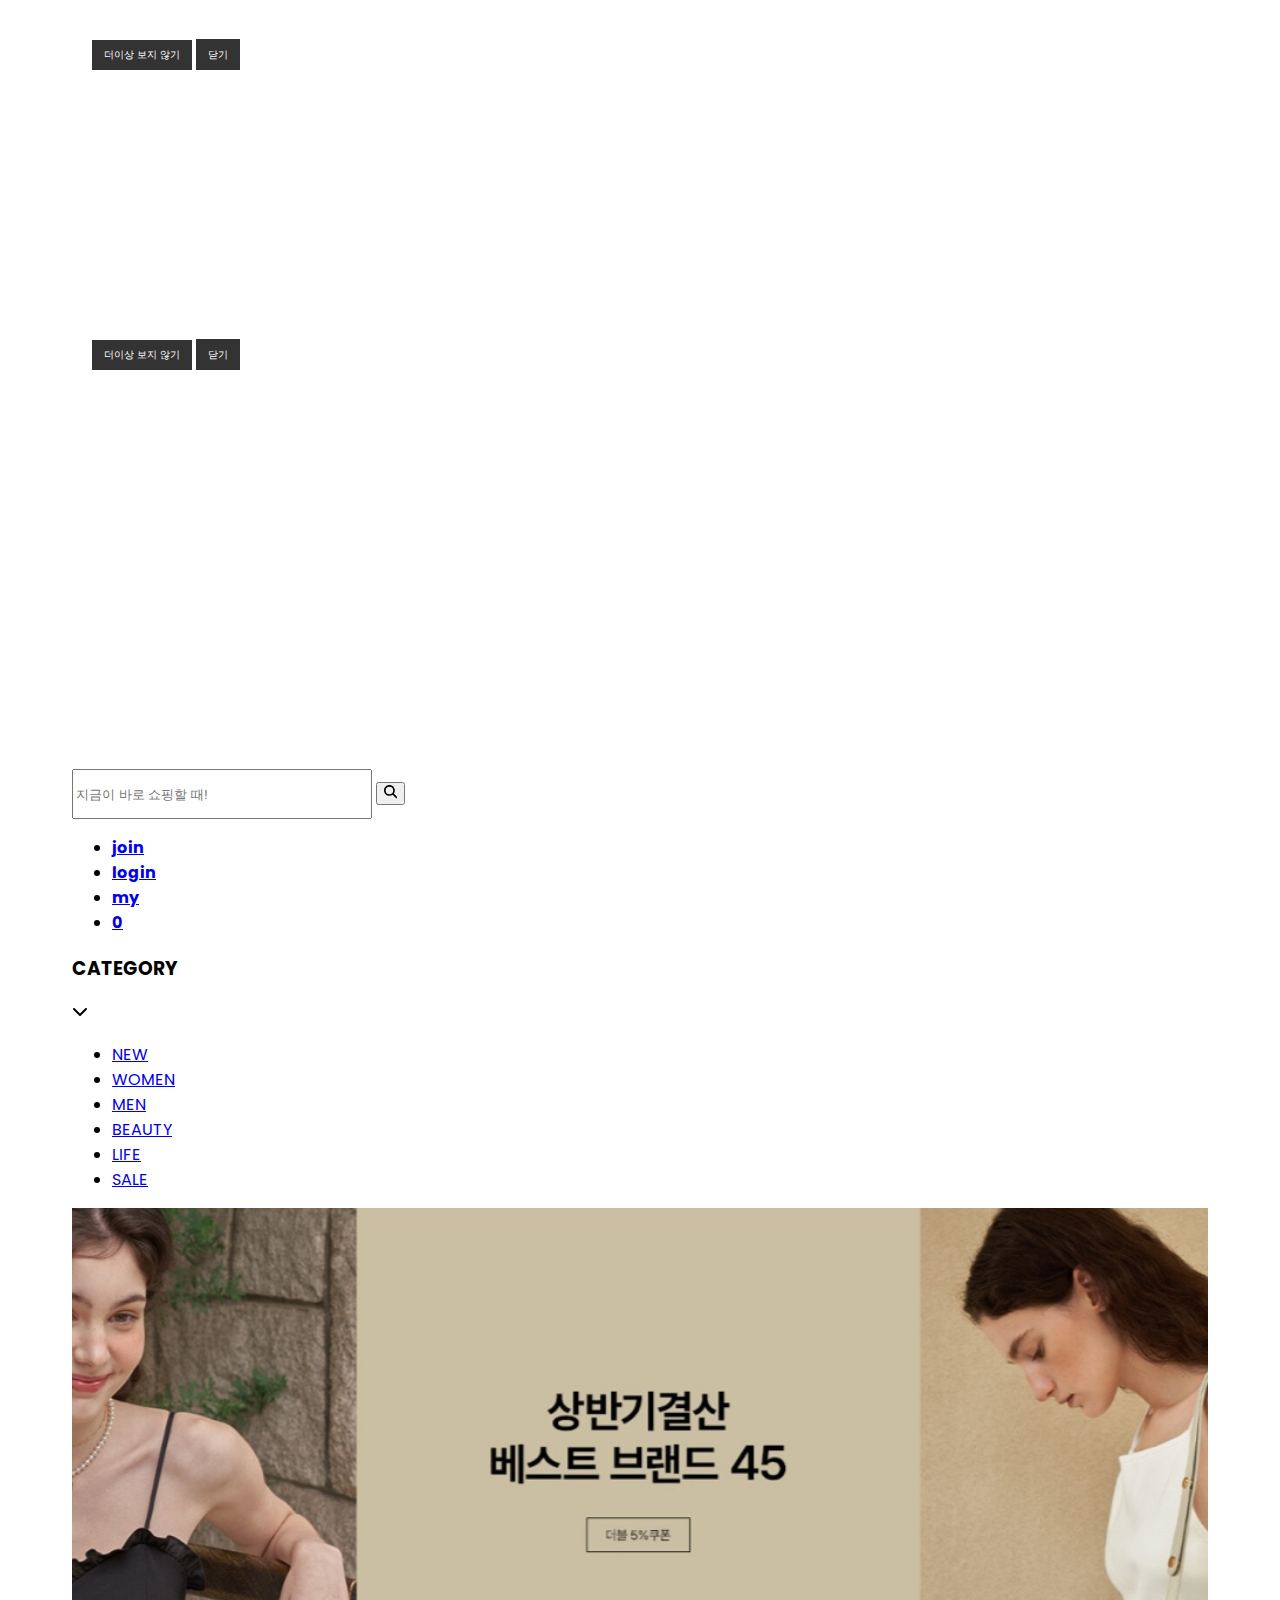
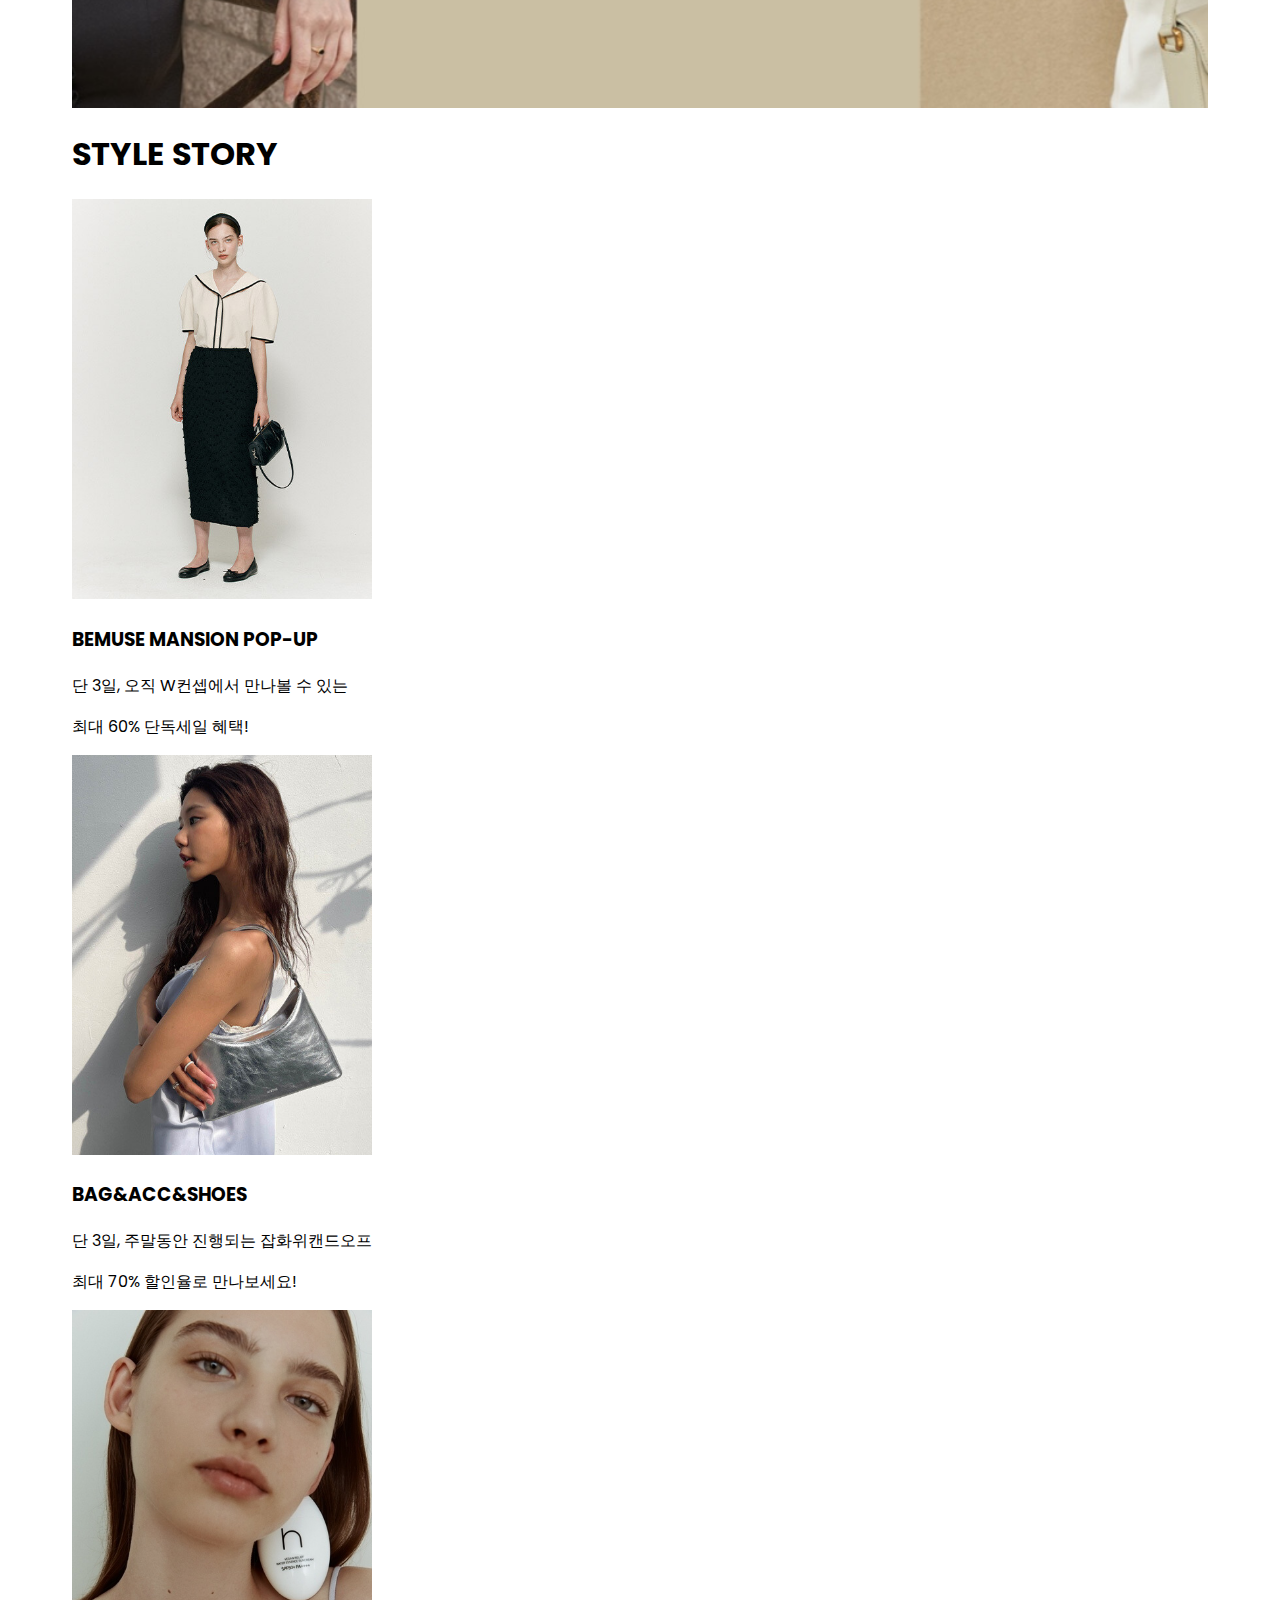
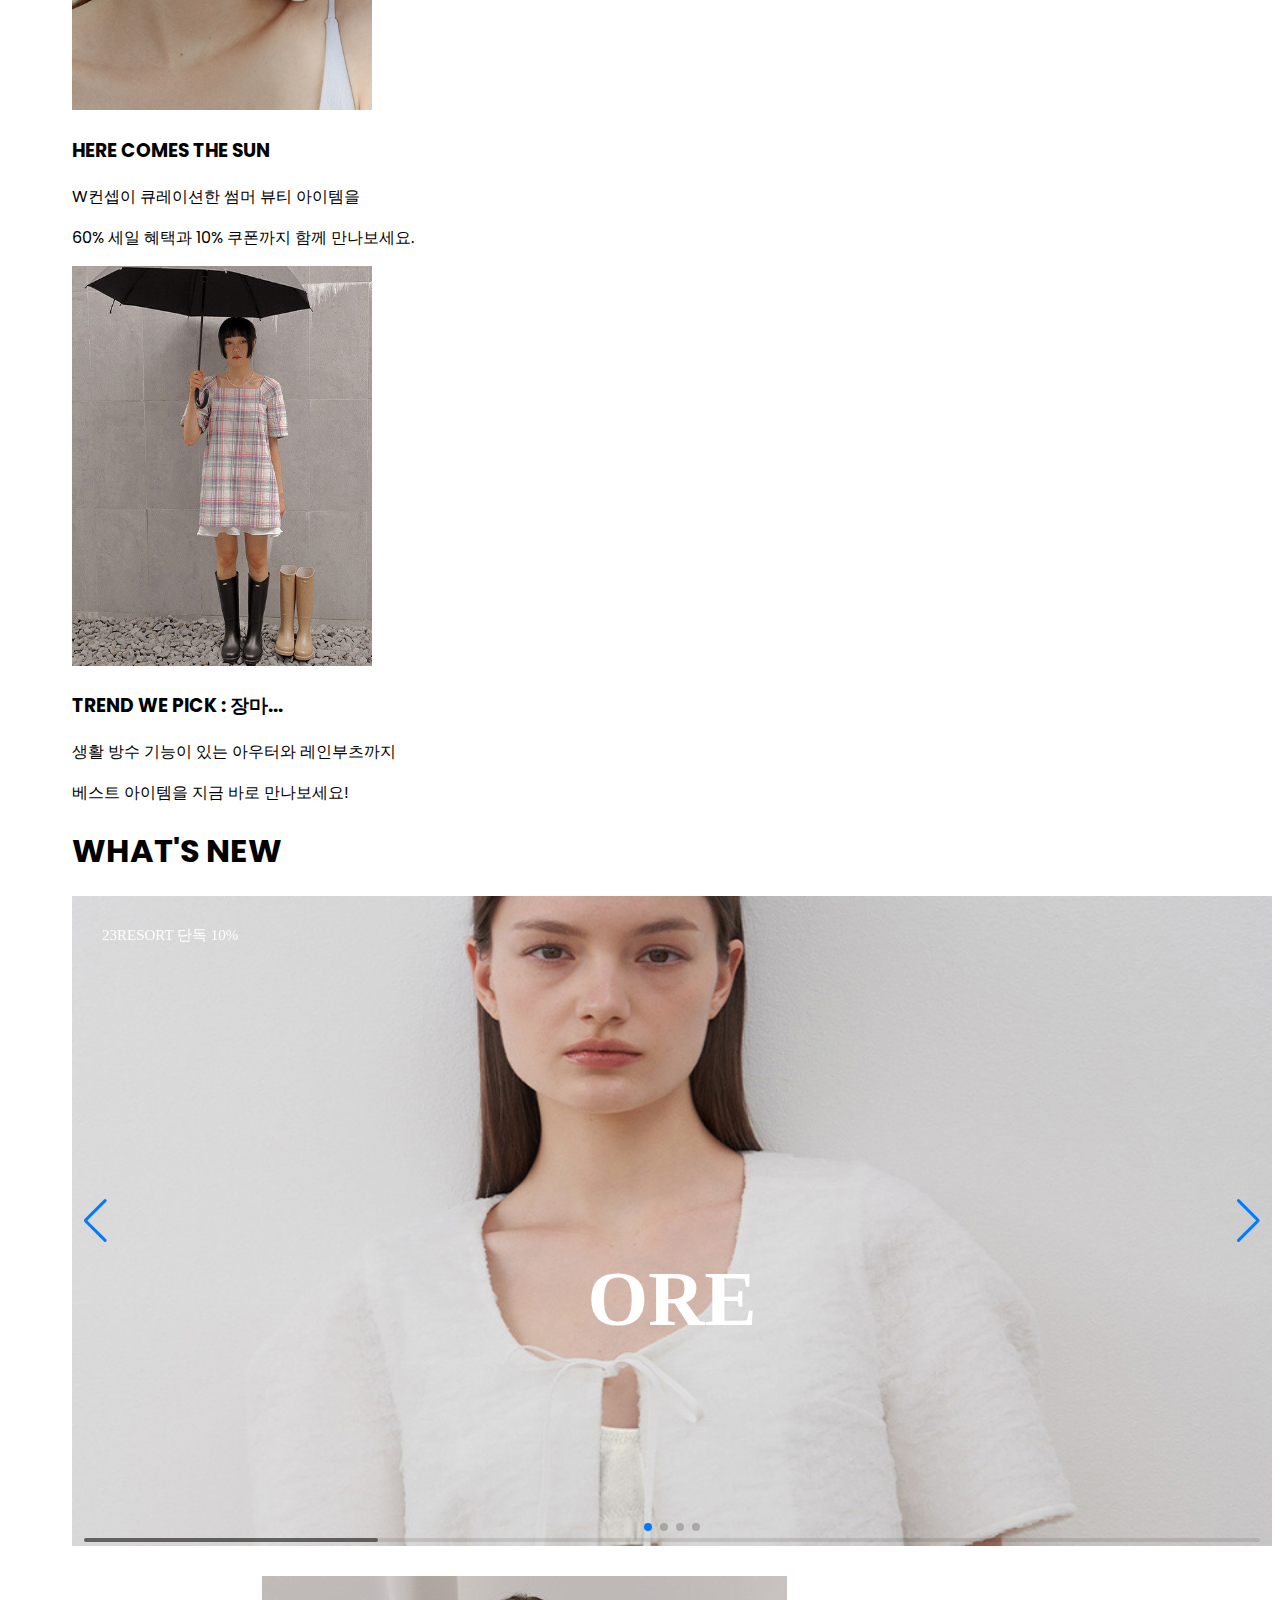
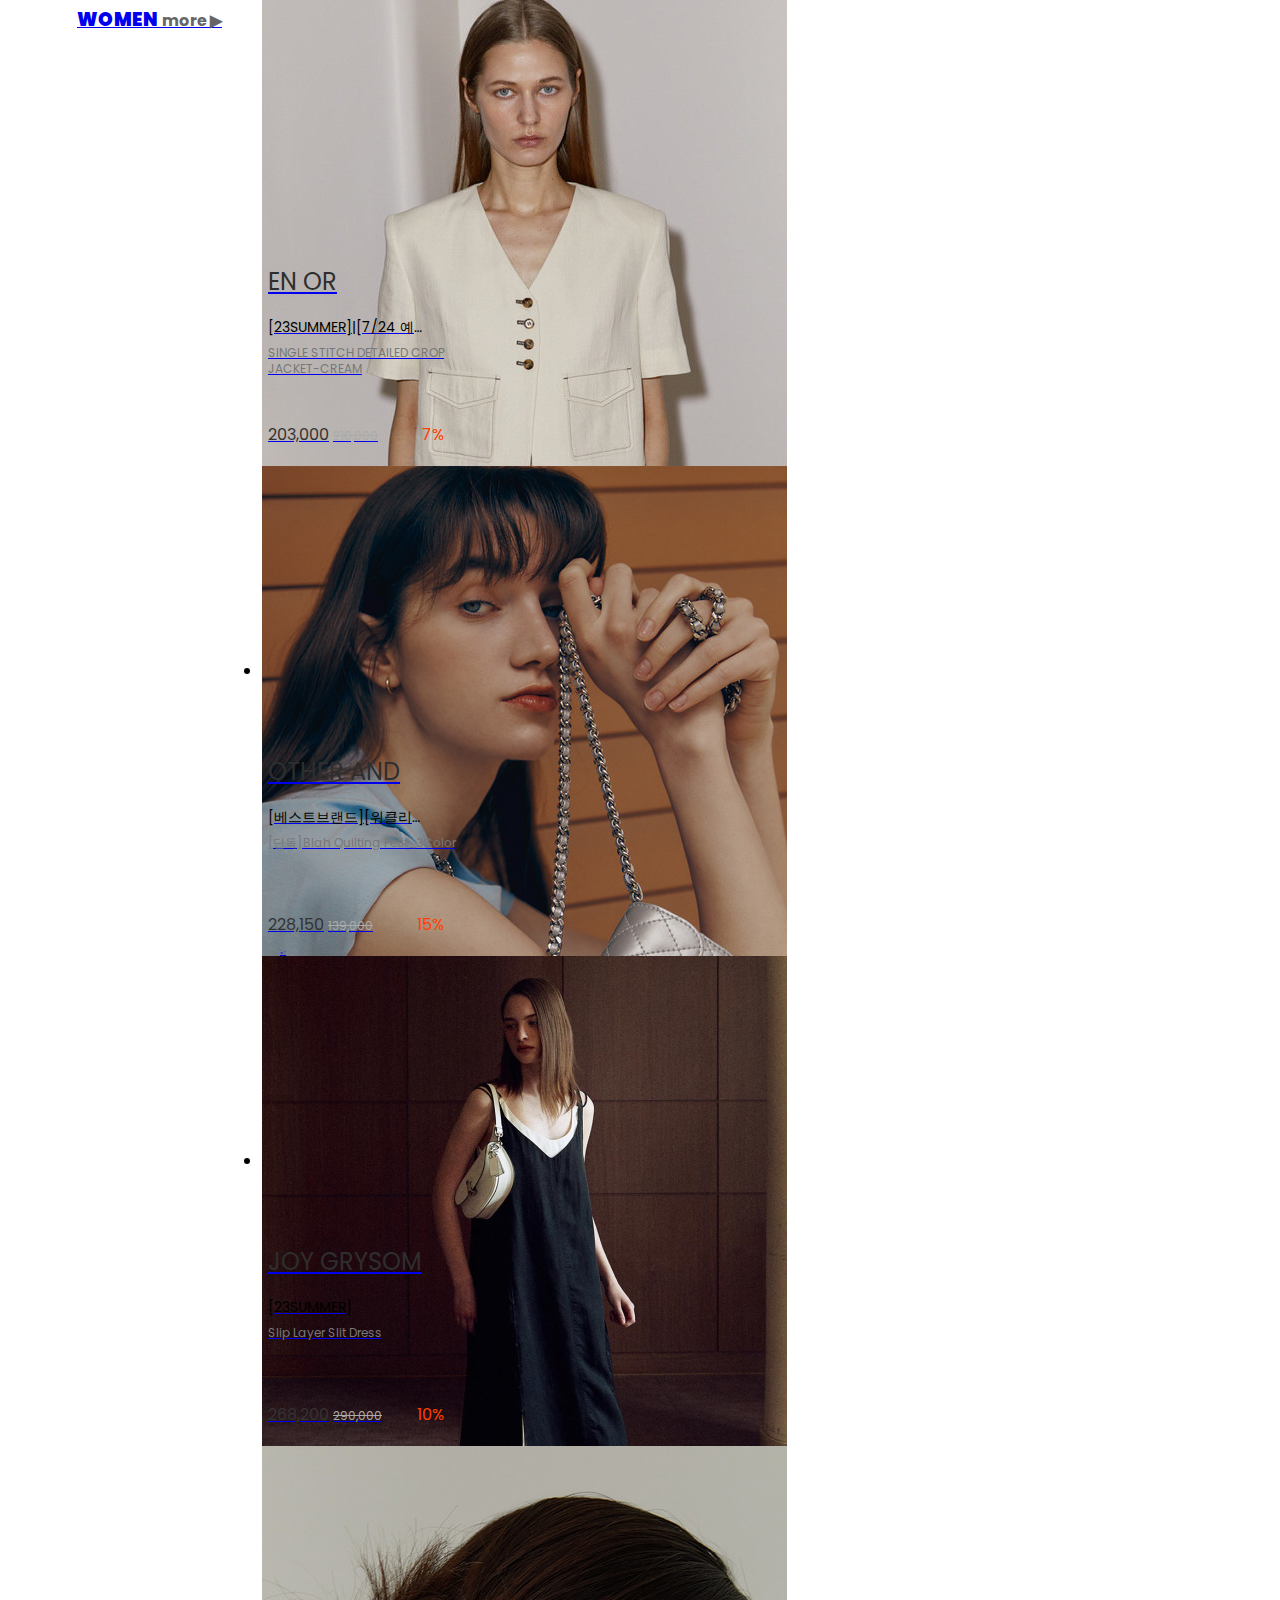
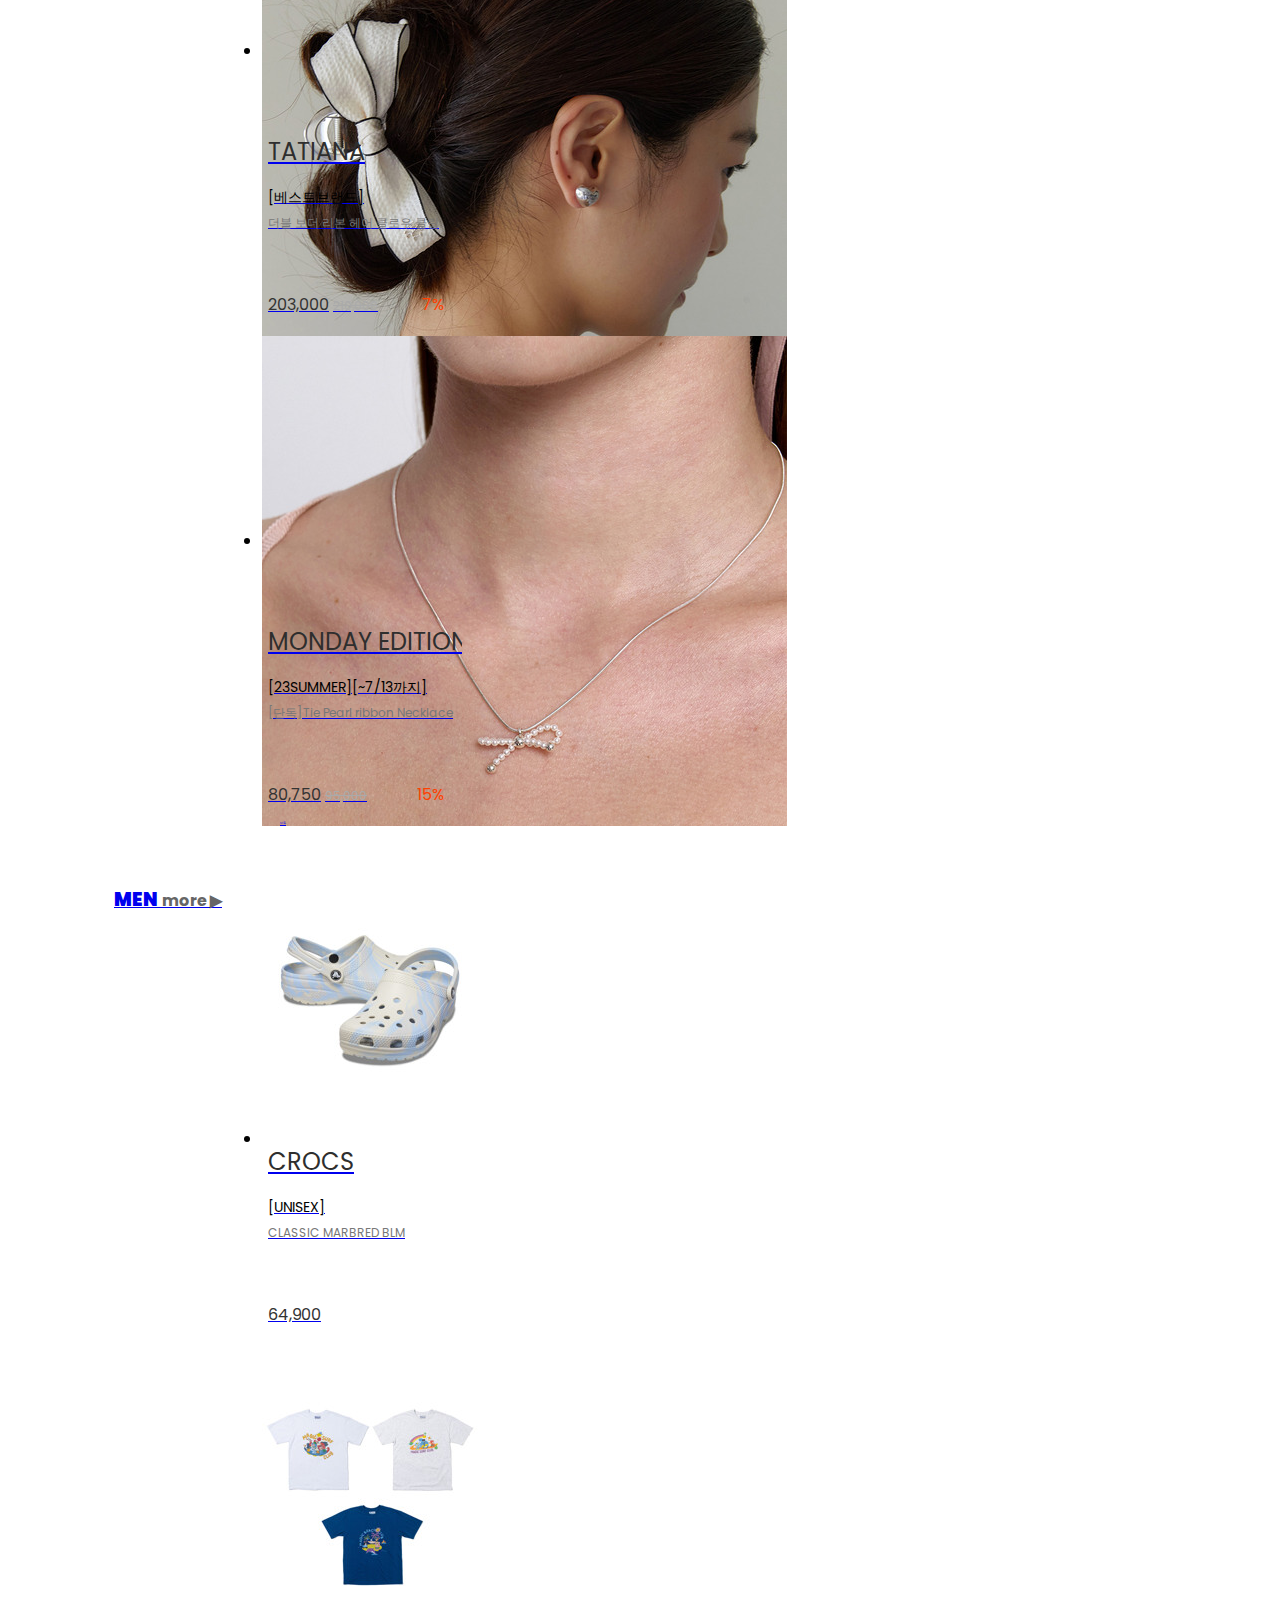
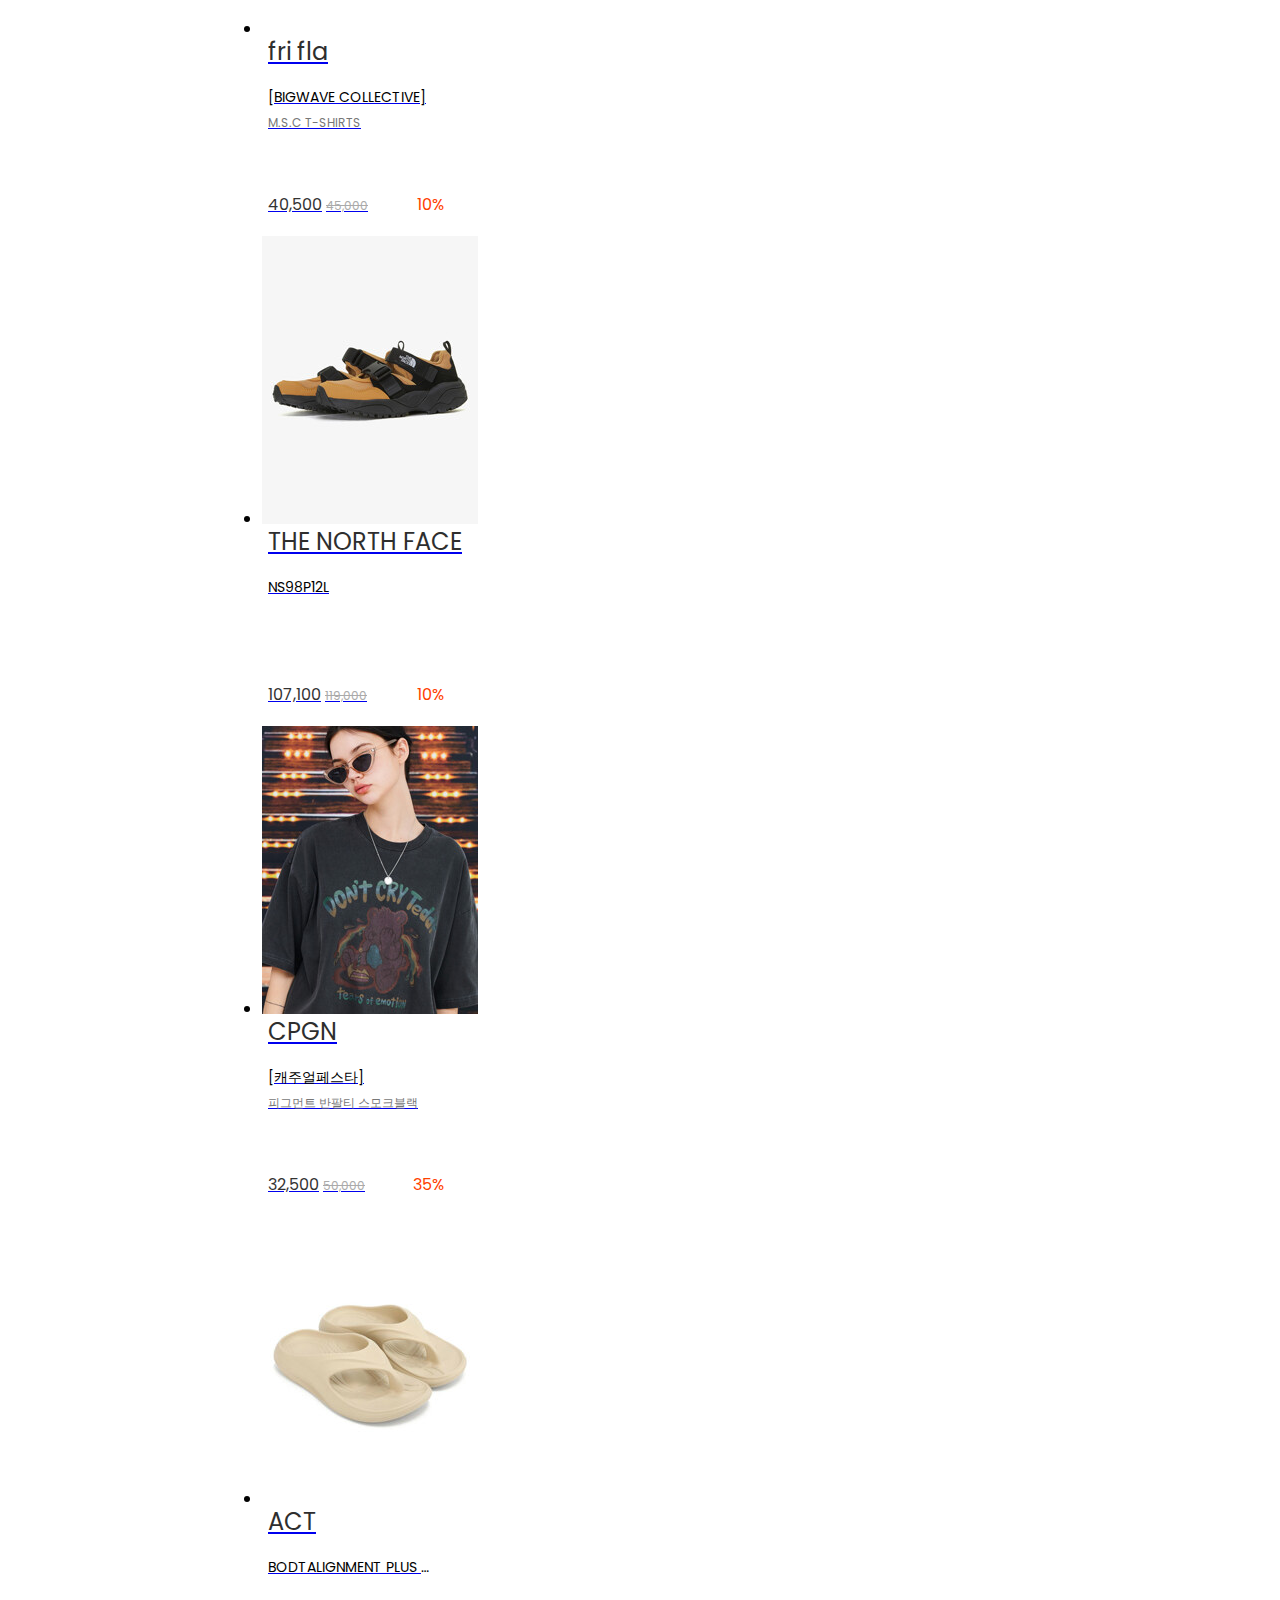
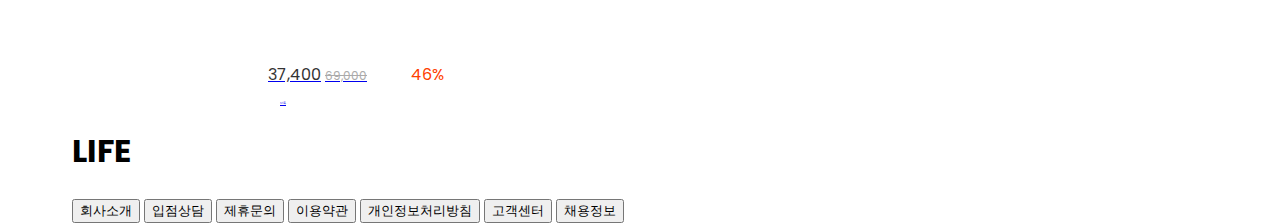
==== index.html @ d1e65fc3 "7/13" ====
<!DOCTYPE html>
<html lang="en">
<head>
    <meta charset="UTF-8">
    <meta name="viewport" content="width=device-width, initial-scale=1.0">
    <title>first Project</title>
    <!-- tailwindcss CDN -->
     <script src="https://cdn.tailwindcss.com"></script>
     <!-- Custom CSS -->
     <link rel="stylesheet" href="./style.css">
     <link rel="stylesheet" href="https://fonts.googleapis.com/css?family=Poppins">
    
     <link rel="stylesheet" href="https://cdn.jsdelivr.net/npm/swiper@9/swiper-bundle.min.css"/>
     <script src="https://cdn.jsdelivr.net/npm/swiper@9/swiper-bundle.min.js"></script>
    
    <style>
        
            body{
        height: 3600px;
        font-family: "Poppins", sans-serif;
        padding: 0 4rem 0 4rem;
        min-width: 1240px;
    }

    </style>
</head>
<body>
    <div id="promotion" class="absolute pst">
        <p>
            <img src="	https://image.wconcept.co.kr/images/builder/0/3/11/21/pc02_popup_20230711120234.png" alt="">
            <button id="block-btn"> 더이상 보지 않기</button>
            <span id="close-btn2">닫기</span>

        </p>
    </div>
    <div id="promotion2" class="absolute pst2">
        <p>
            <img src="https://image.wconcept.co.kr/images/builder/0/3/11/21/pc02_popup_20230712172001.png" alt="">
            <button id="block-btn2"> 더이상 보지 않기</button>
            <span id="close-btn3">닫기</span>

        </p>
    </div>

    



    <nav id="navi" class="na">
        <ul class="flex">
          <li class="w-1/4">
                <a href="#NEW" class="block p-2 text-center text-white hover:bg-white hover:text-black">NEW</a>
          </li>
          <li class="w-1/4">
                <a href="#WOMEN" class="block p-2 text-center text-white hover:bg-white hover:text-black">WOMEN</a>
          </li>
          <li class="w-1/4">
             <a href="#MEN" class="block p-2 text-center text-white hover:bg-white hover:text-black">MEN</a>
          </li>
          <li class="w-1/4">
                <a href="#LIFE" class="block p-2 text-center text-white hover:bg-white hover:text-black">LIFE</a>
          </li>
        </ul>
      </nav>
<header>
    <div class="flex">
        <img class="w-48 h-24" src="https://static.wconcept.co.kr/web/images/common/svg/ico_gnb_logo_176.svg"
            alt="">
        <form class=" border-none block m-auto rounded-lg relative text-base leading-8 flex">
            <input class="formsize border-b-2 text-base" type="search" name="q" id="" placeholder="지금이 바로 쇼핑할 때!"
                autocomplete="off">
            <button class="absolute h-full px-0 py-4 bg-transparent border-0 cursor-pointer top-0 right-0">
                <svg xmlns="http://www.w3.org/2000/svg" height="1em" viewBox="0 0 512 512">
                    <path
                        d="M416 208c0 45.9-14.9 88.3-40 122.7L502.6 457.4c12.5 12.5 12.5 32.8 0 45.3s-32.8 12.5-45.3 0L330.7 376c-34.4 25.2-76.8 40-122.7 40C93.1 416 0 322.9 0 208S93.1 0 208 0S416 93.1 416 208zM208 352a144 144 0 1 0 0-288 144 144 0 1 0 0 288z" />
                </svg>
            </button>
        </form>
        <ul class="flex float-right my-17px ">
            <li class=" float-left text-center block p-4 mt-4">
                <a href="#">
                    <strong>join</strong>
                </a>

            </li>
            <li class=" float-left text-center block p-4 mt-4 ">
                <a href="#">
                    <strong class="px-4">login</strong>
                </a>
            </li>
            <li class=" float-left text-center p-4 mt-4">
                <a href="#">
                    <strong>my</strong>
                </a>
            </li>
            <li class=" float-left text-center p-4 mt-4">
                <a href="#">
                    <strong id="basketCount">0</strong>
                </a>
            </li>
        </ul>
    </div>
    <nav>
        <div class="flex  h-57px m-auto py-8">
            <div class="border-2 w-52 h-10 flex items-center justify-self-start ">
                <h3 class="pl-4 text-sm font-semibold">CATEGORY</h3>
                <svg class="pl-14 " xmlns="http://www.w3.org/2000/svg" height="1em"
                    viewBox="0 0 512 512"><!--! Font Awesome Free 6.4.0 by @fontawesome - https://fontawesome.com License - https://fontawesome.com/license (Commercial License) Copyright 2023 Fonticons, Inc. -->
                    <path
                        d="M233.4 406.6c12.5 12.5 32.8 12.5 45.3 0l192-192c12.5-12.5 12.5-32.8 0-45.3s-32.8-12.5-45.3 0L256 338.7 86.6 169.4c-12.5-12.5-32.8-12.5-45.3 0s-12.5 32.8 0 45.3l192 192z" />
                </svg>
            </div>
            <ul class=" flex w-full h-10 relative top-0 left-0 right-0 z-10 ">
                <li class=" list-none px-8 py-2"><a href="#NEW">NEW</a></li>
                <li class=" list-none px-8 py-2"><a href="#WOMEN">WOMEN</a></li>
                <li class=" list-none px-8 py-2"><a href="#MEN">MEN</a></li>
                <li class=" list-none px-8 py-2"><a href="#BEAUTY">BEAUTY</a></li>
                <li class=" list-none px-8 py-2"><a href="#LIFE">LIFE</a></li>
                <li class=" list-none px-8 py-2"><a href="#SALE">SALE</a></li>
            </ul>

        </div>
    </nav>
</header>

<main>

    <div class="section">
        <img src="./img/1.jpg" alt="" id="main">
    
        <div class="container">
        <img class="thumbnail active" src="./img/1.jpg" alt="">
        <img class="thumbnail" src="./img/2.jpg" alt="">
        <img class="thumbnail" src="./img/3.jpg" alt="">
     </div>
    </div>


    

    <H1 class="text-center text-3xl p-8">STYLE STORY</H1>
    <div class="grid grid-cols-4 pr-24 pl-24 pb-12 ">
        <div class="p-2 inline-block justify-self-center">
            <img class="storyimg" src="./img/S1.jpg" alt="">
            <h3 class="p-1 pt-8 text-center font-bold">BEMUSE MANSION POP-UP</h3>
            <p class="p-1 text-center text-xs">단 3일, 오직 W컨셉에서 만나볼 수 있는</p>
            <p class="text-center text-xs">최대 60% 단독세일 혜택!</p>
        </div>
        <div class="p-2 inline-block justify-self-center">
            <img class="storyimg" src="./img/S2.jpg" alt="">
            <h3 class="p-1 pt-8 text-center font-bold">BAG&ACC&SHOES</h3>
            <p class="p-1 text-center text-xs">단 3일, 주말동안 진행되는 잡화위캔드오프</p>
            <p class="text-center text-xs">최대 70% 할인율로 만나보세요!</p>
        </div>
        <div class="p-2 inline-block justify-self-center">
            <img class="storyimg" src="./img/S3.jpg" alt="">
            <h3 class="p-1 pt-8 text-center font-bold">HERE COMES THE SUN</h3>
            <p class="p-1 text-center text-xs">W컨셉이 큐레이션한 썸머 뷰티 아이템을</p>
            <p class="text-center text-xs">60% 세일 혜택과 10% 쿠폰까지 함께 만나보세요.</p>
        </div>
        <div class="p-2 inline-block justify-self-center">
            <img class="storyimg" src="./img/S4.jpg" alt="">
            <h3 class="p-1 pt-8 text-center font-bold">TREND WE PICK : 장마...</h3>
            <p class="p-1 text-center text-xs">생활 방수 기능이 있는 아우터와 레인부츠까지</p>
            <p class="text-center text-xs">베스트 아이템을 지금 바로 만나보세요!</p>
        </div>

    </div>

    <div id="NEW">
            <h1  class="text-3xl text-center pt-12 text-gray-600 pb-6">WHAT'S NEW</h1>
            <div class="swiper">
                <!-- Additional required wrapper -->
                <div class="swiper-wrapper">
                <!-- Slides -->
                    <div class="swiper-slide">
                        <img class="n1" src="./img/n1.jpg">
                        <div class="">
                            <span class="txt_wrap">23RESORT 단독 10%</span>
                            <h3 class="txt_wrap2">ORE</h3>
                        </div>
                    </div>
                    
                
                <div class="swiper-slide">
                    <img class="n1" src="./img/n2.jpg">
                    <div class="">
                        <span class="txt_wrap">23RESORT 단독오픈 최대 25% 세일</span>
                            <h3 class="txt_wrap2">ouie</h3>
                        
                    </div>
                </div>
                <div class="swiper-slide">
                    <img class="n1" src="./img/n3.jpg">
                    <div class="">
                        <span class="txt_wrap">인더스타 X W컨셉 단독 써머 슈즈 캡슐 오픈</span>
                        <h3 class="txt_wrap2">IN THE STAR</h3>
                        
                    </div>
                </div>
                <div class="swiper-slide">
                        <img class="n1" src="./img/n4.jpg">
                        <div>
                            <span class="txt_wrap">23RESORT 단독 10% 세일</span>
                            <h3 class="txt_wrap2">SOFTSEOUL</h3>
                        </div>
                    </div>  
                </div>
                <!-- If we need navigation buttons -->
                <div class="swiper-button-next"></div>
                <div class="swiper-button-prev"></div>
                <div class="swiper-pagination"></div>

                <!-- If we need scrollbar -->
                <div class="swiper-scrollbar"></div>
        </div>
    </div>

    <!-- WOMEN -->
    <div id="WOMEN" class="seciton2 pr-12 pl-12">
    </div>

    <div class="trend pt-12">
        <div class="thumbnail_list">
            <h3 class="thumbnail_title">
                <a id="Awomen" href="#">
                    <strong class="text-3xl">WOMEN</strong>
                    <span class="more block">
                        more
                        <span>▶</span>
                    </span>
                </a>
            </h3>
            <ul id="theTrendList">
                
                <li class="pl-4 inline-block mr-5 mb-12 ">
                    <a href="./about.html">
                        <div class="border-red-600 s1">
                            <img class="border-2 border-red-600" src="./img/c1.jpg" alt="">
                        </div>
                        <div class="text">
                            <div class="text_wrap">
                                <div class="brand">EN OR</div>
                                <div class="front">[23SUMMER]|[7/24 예약배송]</div>
                                <div class="product_ellipsis"> SINGLE STITCH DETAILED CROP JACKET-CREAM</div>
                            </div>    
                            <div class="price1">
                                <span class="discount_price">203,000</span>
                                <span class="base_price">210,000</span>
                                <span class="discount_rate">7%</span>
                            </div>
                                <div class="labels"></div>   
                        </div>
                
                    </a>
                </li>
                <li class=" inline-block mr-5 mb-12">
                    <a  href="#">
                        <div class="s1">
                            <img src="./img/c2.jpg" alt="">
                        </div>
                        <div class="text">
                            <div class="text_wrap">
                                <div class="brand">OTHER AND</div>
                                <div class="front">[베스트브랜드][위클리특가][~7/9까지]</div>
                                <div class="product_ellipsis"> [단독]Blah Quilting Petit_3Color</div>
                            </div>    
                            <div class="price1">
                                <span class="discount_price">228,150</span>
                                <span class="base_price">139,000</span>
                                <span class="discount_rate">15%</span>
                            </div>
                                <div class="labels border-2">쿠폰</div>   
                        </div>
                
                    </a>
                </li>
                <li class="inline-block mr-5 mb-12 ">
                    <a href="#">
                        <div class="s1">
                            <img src="./img/c3.png" alt="">
                        </div>
                        <div class="text">
                            <div class="text_wrap">
                                <div class="brand">JOY GRYSOM</div>
                                <div class="front">[23SUMMER]</div>
                                <div class="product_ellipsis"> Slip Layer Slit Dress</div>
                            </div>    
                            <div class="price1">
                                <span class="discount_price">268,200</span>
                                <span class="base_price">290,000</span>
                                <span class="discount_rate">10%</span>
                            </div>
                                <div class="labels"></div>   
                        </div>
                
                    </a>
                </li>

                <li class="inline-block mr-5 mb-12 ">
                    <a href="#">
                        <div class="s1">
                            <img src="./img/c4.jpg" alt="">
                        </div>
                        <div class="text">
                            <div class="text_wrap">
                                <div class="brand">TATIANA</div>
                                <div class="front">[베스트브랜드]</div>
                                <div class="product_ellipsis">더블 보더 리본 헤어 클로우 클립</div>
                            </div>    
                            <div class="price1">
                                <span class="discount_price">203,000</span>
                                <span class="base_price">210,000</span>
                                <span class="discount_rate">7%</span>
                            </div>
                                <div class="labels"></div>   
                        </div>
                
                    </a>
                </li>

                <li class="inline-block mr-5 mb-12">
                    <a href="#">
                        <div class="s1">
                            <img src="./img/c5.jpg" alt="">
                        </div>
                        <div class="text">
                            <div class="text_wrap">
                                <div class="brand">MONDAY EDITION</div>
                                <div class="front">[23SUMMER][~7/13까지]</div>
                                <div class="product_ellipsis"> [단독]Tie Pearl ribbon Necklace</div>
                            </div>    
                            <div class="price1">
                                <span class="discount_price">80,750</span>
                                <span class="base_price">95,000</span>
                                <span class="discount_rate">15%</span>
                            </div>
                                <div class="labels border-2">단독</div>   
                        </div>
                
                    </a>
                </li>

                <!-- <li class="inline-block mr-5 mb-12">
                    <a href="#">
                        <div class="img ">
                            <img class="bg-cover" src="./img/c6.jpg" alt="">
                        </div>
                        <div class="text">
                            <div class="text_wrap">
                                <div class="brand">fri fla</div>
                                <div class="front">[#WSELECTSHOES]</div>
                                <div class="product_ellipsis"> [단독]tow strap ribbon sandals_3clolors</div>
                            </div>    
                            <div class="price">
                                <span class="discount_price">80,750</span>
                                <span class="base_price">95,000</span>
                                <span class="discount_rate">15%</span>
                            </div>
                                <div class="labels border-2">단독</div>   
                        </div>
                
                    </a>
                </li> -->
                

                
        
            </ul>
        </div>    
    </div>   



    <!-- men -->
    <div id="MEN" class="seciton2 pr-12 pl-12 place-center">
    </div>

    <div class="trend">

        <div class="thumbnail_list">
            <h3 class="thumbnail_title">
                <a id="Awomen" href="#">
                    <strong class="text-3xl">MEN</strong>
                    <span class="more block">
                        more
                        <span>▶</span>
                    </span>
                </a>
            </h3>
            <ul id="theTrendList">
                <li class="pl-4 inline-block mr-5 mb-12">
                    <a href="#">
                        <div class="s1">
                            <img class="" src="./img/m1.jpg" alt="">
                        </div>
                        <div class="text">
                            <div class="text_wrap">
                                <div class="brand">CROCS</div>
                                <div class="front">[UNISEX]</div>
                                <div class="product_ellipsis">CLASSIC MARBRED BLM</div>
                            </div>    
                            <div class="price1">
                                <span class="discount_price">64,900</span>
                                <!-- <span class="base_price">95,000</span> -->
                                <!-- <span class="discount_rate">15%</span> -->
                            </div>
                                <div class="labels"></div>   
                        </div>
                
                    </a>
                </li>
                <li class="inline-block mr-5 mb-12">
                    <a href="#">
                        <div class="s1">
                            <img src="./img/m2.jpg" alt="">
                        </div>
                        <div class="text">
                            <div class="text_wrap">
                                <div class="brand">fri fla</div>
                                <div class="front">[BIGWAVE COLLECTIVE]</div>
                                <div class="product_ellipsis"> M.S.C T-SHIRTS</div>
                            </div>    
                            <div class="price1">
                                <span class="discount_price">40,500</span>
                                <span class="base_price">45,000</span>
                                <span class="discount_rate">10%</span>
                            </div>
                                <div class="labels"></div>   
                        </div>
                
                    </a>
                </li>
                <li class="inline-block mr-5 mb-12">
                    <a href="#">
                        <div class="s1">
                            <img src="./img/m3.jpg" alt="">
                        </div>
                        <div class="text">
                            <div class="text_wrap">
                                <div class="brand">THE NORTH FACE</div>
                                <div class="front">NS98P12L</div>
                                <div class="product_ellipsis"></div>
                            </div>    
                            <div class="price1">
                                <span class="discount_price">107,100</span>
                                <span class="base_price">119,000</span>
                                <span class="discount_rate">10%</span>
                            </div>
                                <div class="labels"></div>   
                        </div>
                
                    </a>
                </li>

                <li class="inline-block mr-5 mb-12 ">
                    <a href="#">
                        <div class="s1">
                            <img src="./img/m4.jpg" alt="">
                        </div>
                        <div class="text">
                            <div class="text_wrap">
                                <div class="brand">CPGN</div>
                                <div class="front">[캐주얼페스타]</div>
                                <div class="product_ellipsis">피그먼트 반팔티 스모크블랙</div>
                            </div>    
                            <div class="price1">
                                <span class="discount_price">32,500</span>
                                <span class="base_price">50,000</span>
                                <span class="discount_rate">35%</span>
                            </div>
                                <div class="labels"></div>   
                        </div>
                
                    </a>
                </li>

                <li class="inline-block mr-5 mb-12">
                    <a href="#">
                        <div class="s1">
                            <img src="./img/m5.jpg" alt="">
                        </div>
                        <div class="text">
                            <div class="text_wrap">
                                <div class="brand">ACT</div>
                                <div class="front">BODTALIGNMENT PLUS FLIP FLOP</div>
                                <!-- <div class="product_ellipsis"> [단독]Tie Pearl ribbon Necklace</div> -->
                            </div>    
                            <div class="price1">
                                <span class="discount_price">37,400</span>
                                <span class="base_price">69,000</span>
                                <span class="discount_rate">46%</span>
                            </div>
                                <div class="labels border-2">단독</div>   
                        </div>
                
                    </a>
                </li>

                <!-- <li class="inline-block mr-5 mb-12">
                    <a href="#">
                        <div class="img">
                            <img src="./img/m6.jpg" alt="">
                        </div>
                        <div class="text">
                            <div class="text_wrap">
                                <div class="brand">fri fla</div>
                                <div class="front">[#WSELECTSHOES]</div>
                                <div class="product_ellipsis"> [단독]tow strap ribbon sandals_3clolors</div>
                            </div>    
                            <div class="price">
                                <span class="discount_price">80,750</span>
                                <span class="base_price">95,000</span>
                                <span class="discount_rate">15%</span>
                            </div>
                                <div class="labels border-2">단독</div>   
                        </div>
                
                    </a>
                </li>
                -->
                

                
    
            </ul>
        </div>

    </div>   

    <div class="life-Wrap"></div>
    <H1 id="LIFE" class="text-center text-3xl p-8">LIFE</H1>
    <!-- <div class="slider">
        <div aria-live="polite" class="slick-list">
            <div class="slick-track" style="opacity: 1;width: 7830px;transform: translate3d(-1740px, 0px, 0px);">
            <a href="#" style="width: 870px;" class="slick-item" data-slick-index="-1">
                <div class="img2">
                <img class="img_reponsive" src="	https://image.wconcept.co.kr/images/builder/1/4/15/282/pc_05_MUNIER_20230711181350.jpg?RS=900" alt="">

                </div>
                <img class="img_reponsive" src="	https://image.wconcept.co.kr/images/builder/1/4/15/282/pc_05_MUNIER_20230711181350.jpg?RS=900" alt="">
            </a>
            </div>
        </div>
    </div>

    <button id="prev-btn" class="hidden" onclick="navigateTo(-1)">
        &#10094;
       </button>
       <button id="next-btn" onclick="navigateTo(1)">
         &#10095;
       </button>

 -->




</main>


<footer>

    <DIV class="mt-44 bg-gray-400 w-full h-12 text-center justify-center">
        <button class="text-white text-sm p-2 pt-4 pr-8 pl-8">회사소개</button>
        <button class="text-white text-sm p-2 pr-8 pl-8">입점상담</button>
        <button class="text-white text-sm p-2 pr-8 pl-8">제휴문의</button>
        <button class="text-white text-sm p-2 pr-8 pl-8">이용약관</button>
        <button class="text-white text-sm p-2 pr-8 pl-8">개인정보처리방침</button>
        <button class="text-white text-sm p-2 pr-8 pl-8">고객센터</button>
        <button class="text-white text-sm p-2 pr-8 pl-8">채용정보</button>


    </DIV>

</footer>

<svg
  id="btn"
  xmlns="http://www.w3.org/2000/svg"
  viewBox="0 0 512 512"
  class="invisible" 
>
  <path d="M256 512A256 256 0 1 0 256 0a256 256 0 1 0 0 512zM385 231c9.4 9.4 9.4 24.6 0 33.9s-24.6 9.4-33.9 0l-71-71V376c0 13.3-10.7 24-24 24s-24-10.7-24-24V193.9l-71 71c-9.4 9.4-24.6 9.4-33.9 0s-9.4-24.6 0-33.9L239 119c9.4-9.4 24.6-9.4 33.9 0L385 231z"/>
</svg>


    <!-- script -->
    <script src="./script.js"></script>

 
      


    
</body>
</html>
---- style.css ----
* {
      box-sizing: border-box;
    }

    .swiper{width:1200px; height:650px;}

    .n1{
        width: 1200px;
        height: 650px;
    }

    html{
        /* 부드럽게 스크롤된다 */
        scroll-behavior: smooth;}

    #btn{
        position: fixed;
        bottom: 2rem;
        right: 2rem;
        width: 2rem;
        cursor: pointer;
    }
    
    #btn.invisible{
        visibility: hidden;
    }

    /* main image */
    .section {
      width: 100%;
      height: 500px;
      position: relative;
    }

    #main {
      width: 100%;
      height: 100%;
      object-fit: cover;
    }

    /* thumbnails */
    .container {
      position: absolute;
      display: flex;
      justify-content: center;
      bottom: 1rem;
      width: 100%;
    }

    .thumbnail {
      width: 50px;
      height: 50px;
      object-fit: cover;
      display: none;
    }

    /* toggle class */
    .active {
      outline: 2px solid #0bf;
      z-index: 10;
    }


    .formsize {
        height: 50px;
        width: 300px;
    }

/* nav */
#navi{
    top: 0;
    padding: 2px;
    width: full;
    z-index: 10;
    background-color: darkslategray;
    position: sticky;
    /* sticky top-0 p-2 w-full z-10 bg-black */
}
#navi.na{
    visibility: hidden;
}

    
/* 2 */
        /* width */
        ::-webkit-scrollbar {
            height: 2px;
            width: 8px;
          }
    
          /* Track */
          ::-webkit-scrollbar-track {
            background: #f1f1f1; 
          }
          
          /* Handle */
          ::-webkit-scrollbar-thumb {
            background: #000; 
          }
    
          /* Handle on hover */
          ::-webkit-scrollbar-thumb:hover {
            background: #555; 
          }


/* 3 */
.trend{
    width: 1500px;
    display: block;
    clear: both;
    content: '';
    margin: 30px auto 0;
    justify-content: center;
    
}
    

.thumbnail_list{
    
    position: relative;
    overflow: hidden;
    display: list-item;
    justify-content: flex-start;

}

.thumbnail_title{
    
    width: 150px;
    height: 426px;
    text-align: right;
    float: left;
    line-height: 50px;
}
    
.more{
    font-size: 16px;
    color: #666;

}
#theTrendList{
    float: left;
    margin-right: -22px;
    margin: 0;
    
    
}
.imgg{
    position:relative;
    
    overflow: hidden;
    width: 200px;
    height: 400px;
    object-fit: fill;
    
    background-image: url(https://static.wconcept.co.kr/mobile/images/common/onerror_img_product.png);
   
}

.s1{
    width: 200px;
    height: 266px;
    margin-bottom: 20px;
}

#AWomen{
    
    width: 189px;
    height: 429px;
    @media (min-width: 1919px){
        height: 430px;
    }

}


.text_wrap{
    height: 160px;
    width: 194px;
}
.brand{
    font-size: 14px;
    line-height: 16px;
    margin: 0 0 7px 0;
    width: auto;
    min-height: auto;
    max-height: initial;
    white-space: nowrap;
    text-overflow: ellipsis;
    overflow: hidden;
}
.front{
 overflow: hidden;
 white-space: nowrap;
 text-overflow: ellipsis;
 margin-bottom: 8px;
 color: #777;
 font-size: 5px;
}
.product_ellipsis{
    font-size: 12px;
    line-height: 16px;
    color: #777;
    overflow: hidden;
    margin-bottom: 16px;
    width: 194px;
    height: 32px;
}
.price1{
 position: relative;
 line-height: normal;
 margin-bottom: 14px;
 display: flex;
 justify-content: flex-start;
 align-items: baseline;
}
.discount_price{
 font-size: 16px;
 color: #333;
 margin-right: 4px;
}
.base_price{
 font-size: 12px;
 color: #aaa;
 text-decoration: line-through;
}
.discount_rate{
 display: block;
 position: absolute;
 top: 0;
 right: 0;
 font-size: 16px;
 color: #ff4000;
}
.labels{
    margin-top: 10px;
    margin-bottom: 5px;
    max-height: 45px;
    overflow: hidden;
    font-size: 3px;
    width: 30px;
    height: 18px;
    text-align: center;
}
.text{
    box-sizing: border-box;
    padding: 0 4px 0 6px;
    height: 204px;
    width: 186px;
}
.storyimg{
    width: 300px;
    height: 400px;
}


.txt_wrap{
    position: absolute;
    top: 30px;
    left: 30px;
    z-index: 2;
    font-family: "sans-serif";
    font-size: 15px;
    line-height: 19px;
    color: #fff;
}

.txt_wrap2{
    font-weight: bold;
    position: absolute;
    top: 50%;
    left: 50%;
    z-index: 2;
    transform: translate(-50%,-50%);
    font-family: "sans-serif";
    font-size: 78px;
    line-height: 90px;
    color: #fff;
    text-align: center;
}






/* about.html */

.pdt_head{
    position: relative;
    width: 1240px;
    margin: 0 auto;
    padding-top: 50px;
    font-size: 12px;
}

.left_col{
    float: left;
    width: 525px;
    position: relative;
}
.img_goods{
    position: relative;
    margin-bottom:3opx;
}
.img_area{
    width: 100%;
    height: 700px;
    position: relative
}
.gallery_wrap{
    margin-top: 20px;
    height: 100px;
    overflow: hidden;
    position: absolute;
    display: flex;
    justify-content: center;
    bottom: 1rem;
    width: 100%;
}
.about{
    margin-bottom: 30px;
    margin-top: 90px;

}
.about_2{
    color: #333;
    font-weight: bold;
    font-size: 14px;
    padding-bottom: 10px;
    padding-right: 450px;
}
.about_3{
    display: block;
    overflow: hidden;
    white-space: nowrap;
    text-overflow: ellipsis;
    color: #333;
    font-size: 14px;
    font-weight: lighter;
    padding-top: 20px;
}

.thumbnail2 {
    width: 80px;
    height: 100px;
    object-fit: cover;
    display: inline-block;
    margin-right: 5px;
    
  }

.right_col{
    float: right;
    width: 660px;
}
.h_group{
    position: relative;
}
.brand{
    font-size: 24px;
    cursor: pointer;
    color: #2e2e2e;
    width: auto;
    min-height: auto;
    margin: 0;
    padding-top: 5px;
    padding-bottom: 8px;
    line-height: 29px;
    display: flex;
    justify-content: flex-start;
    align-items: center;
}
.my_brand{
    position: absolute;
    top: 0;
    right: 0;
    font-size: 0;
}
.my_brand2{
    vertical-align: top;
    display: inline-block;
    font-size: 12px;
    color: #191919;
    height: 16px;
    line-height: 16px;
    padding: 4px;
}

.product_front{
    position: relative;
}
.front{
    margin-top: 13px;
    font-size: 14px;
    color: #000;
    padding-right: 30px;
    line-height: 20px;
}

p{
    display: block;
    margin-block-start: 1em;
    margin-block-end: 1em;
    margin-inline-start: 0px;
    margin-inline-end: 0px;
}

.product{
    margin-top: 10px;
    font-size: 14px;
    color: #000;
}

.review_info{
    overflow: hidden;
    line-height: 14px;
    cursor: pointer;
    margin: 20px 0 2px;
}
.star-grade{
    width: 160px;
    height: 32px;
    background-image: url(https://static.wconcept.co.kr/web/images/product/ico_evaluate_fill_17.png);

    /* background: url(https://static.wconcept.co.kr/web/images/product/ico_evaluate_empty_17.png); */
    float: left;
}

.grade_num{
    font-size: 16px;
    line-height: 18px;
    color: #000;
    float: left;
    margin-left: 6px;
    margin-block-start: 10px;
    margin-block-end: 1em;
}

.price_wrap{
    position: relative;
}
.price2{
    border-top: 0;
    padding-top: 20px;
    padding-bottom: 14px;
    border-bottom: 2px solid #000;
    position: relative;
}
.price3{
    border-top: 0;
    padding-bottom: 14px;
    position: relative;
}

.pdt_detail .pdt_info dl {
    font-size: 13px;
}
.pdt_detail .pdt_info dl dt,.pdt_detail .pdt_info dl dd {
    float: left;
    margin: 0;
}
.pdt_head dl {
    padding: 1px 0;
}
.pdt_detail .pdt_info dl dt {
    width: 125px;
    color: #333;
}
.pdt_detail .pdt_info dl.option dt,.pdt_detail .pdt_info dl.option dd {
    padding: 5px 0;
}

.pdt_detail .pdt_info dl.option dt {
    padding-top: 17px;
}

.pdt_detail .pdt_info dl.option dd {
    position: relative;
    width: 535px;
}

.pdt_detail .pdt_info dl.option dd .button_box {
    float: right;
    line-height: 20px;
}

.pdt_head dl.price2 dd {
    height: 32px;
    line-height: 18px;
    padding: 7px 0;}

.normal{
    color: #ccc;
    text-decoration: line-through;
    font-size: 14px;
    height: 32px;
    line-height: 18px;
    
}

.cupon{
    color: #000;
    font-size: 14px;
    float: left;
    
}

.em1{
    font-size: 18px;
    font-weight: bold;
}

.discount_percent{
    color: #fa5500;
    font-size: 18px;
    font-weight: bold;
    margin-left: 6px;
}

.cuponbutton{
    position: absolute;
    height: 38px;
    padding: 0 15px 0 15px;
    background: #fff;
    color: #000;
    font-size: 14px;
    text-align: left;
    vertical-align: top;
    border: 1px solid #000;
    line-height: 36px;
    bottom: 20px;
    right: 0;
    overflow: visible;
}

.benefit{
    position: relative;
    border-bottom: 1px solid #e6e6e6;
    width: 660px;
    height: 162px;
    padding-top: 1rem;
}

.new-buy{
    width: 125px;
    color: #333;
    float: left;
    margin: 0;
    font-size: 13px;
    padding-top: 5px;
    
}
.new-buy2{
    width: 470px;
    color: #333;
    float: left;
    margin-block-end: 20px;
}


.red{
    color: #000;
    font-size: 20px;
}

.option_one{
    font-size: 13px;
}

.button_box{
    float: right;
    line-height: 20px;
}

.open-layer{
    position: relative;
    float: left;
    font-size: 12px;
    line-height: 17px;
    padding-right: 1px;
    border-bottom: 1px solid #333;
    color: #333;
    margin-left: 26px;
}

.option0{
    width: 300px;
    height: 32px;
    background-color: #f1f1f1;
    
    font-weight: 400;
}

.btn_group{
    display: flex;
    justify-content: space-between;
    align-items: center;
    width: 660px;
    padding: 30px 0;
}
.btn2{
    width: 120%;
    height: 70px;
    font-weight: 500;
    line-height: 68px;
    font-size: 20px;
    border-color: #000;
    display: inline-block;
    min-width: 180px;
    padding: 0 20px;
    text-align: center;
    border-width: 2px;
}
.btn3{
    width: 120%;
    height: 70px;
    font-weight: 500;
    line-height: 68px;
    font-size: 20px;
    display: inline-block;
    min-width: 180px;
    padding: 0 20px;
    text-align: center;
    background-color: #191919;
    color: #fff;
}

.box_btn{
    min-width: 70px;
    width: 70px;
    margin-left: 10px;
    position: relative;
    margin: 0;
    padding: 0;
    list-style: none;
    padding-left: 20px;
}
.btn_gift{
    background: url(https://static.wconcept.co.kr/web/images/product/svg/ico_prod_gift.svg)no-repeat center 10px;
    background-size: 34px 34px;
    text-align: center;
    background-color: #fa5500;
    height: 70px;
    width: 70px;
    position: relative;
    border: 0;
    padding: 0;
}
.gift_font{
    font-size: 13px;
    color: #fff;
    font-weight: 500;
    display: block;
    padding-top: 40px;
}
.btn_heart{
    background: url(https://static.wconcept.co.kr/web/images/product/svg/ico_prod_heart_off.svg);
    border: solid 1px #ccc;
    background-size: 34px 34px;
    height: 70px;
    width: 70px;
    position: relative;
}
.myHeart{
    font-size: 13px;
    line-height: 20px;
    color: #7d7d7d;
    position: absolute;
    left: 0;
    right: 0;
    bottom: 6px;
    margin: 0;
    padding: 0;
}

.info{
    background-color: #f8f8f8;
    margin-bottom: 25px;
    font-size: 13px;
    width: 660px;
    height: 207px;
}

.dtinfo{
    width: 100%;
    float: none;
    color: #323232;
    font-size: 14px;
    padding: 5px 0px 0px 12px;
    margin-bottom: 10px;

    

}
.spaninfo{
    font-weight: bold;
    padding: 5px 0px 5px 12px;
    display: inline-block;
    width: 100px;
}



#promotion {

    width: 300px;
    height: 300px;
    padding: 1rem;
}

#promotion2 {

    width: 300px;
    height: 300px;
    padding: 1rem;
}

#close-btn2 {
    
    cursor: pointer;
    padding: 0.5rem 0.75rem;
    border: none;
    background-color: #333;
    color: #fff;
    font-size: 10px

}

  #close-btn3 {
    cursor: pointer;
    padding: 0.5rem 0.75rem;
    border: none;
    background-color: #333;
    color: #fff;
    font-size: 10px
}


.hidden {
    display: none;
}

#block-btn {
    padding: 0.5rem 0.75rem;
    border: none;
    background-color: #333;
    color: #fff;
    font-size: 10px
}


#block-btn2 {
    padding: 0.5rem 0.75rem;
    border: none;
    background-color: #333;
    color: #fff;
    font-size: 10px
}

.pdt_side{
    padding-right: 22px;
    display: grid;
    justify-items: center;
    
}

.side{
    display: inline-block;
    width: 150px;
    height: 150px;
}

.inherit{
    padding-top: 30px;
    
}

.pdt_banner{
    margin-top: 40px;
}


.pst{
    z-index: 15;
    top: 600px;
    left: 1500px;
}

.pst2{
    z-index: 15;
    top: 600px;
    left: 1200px;
}
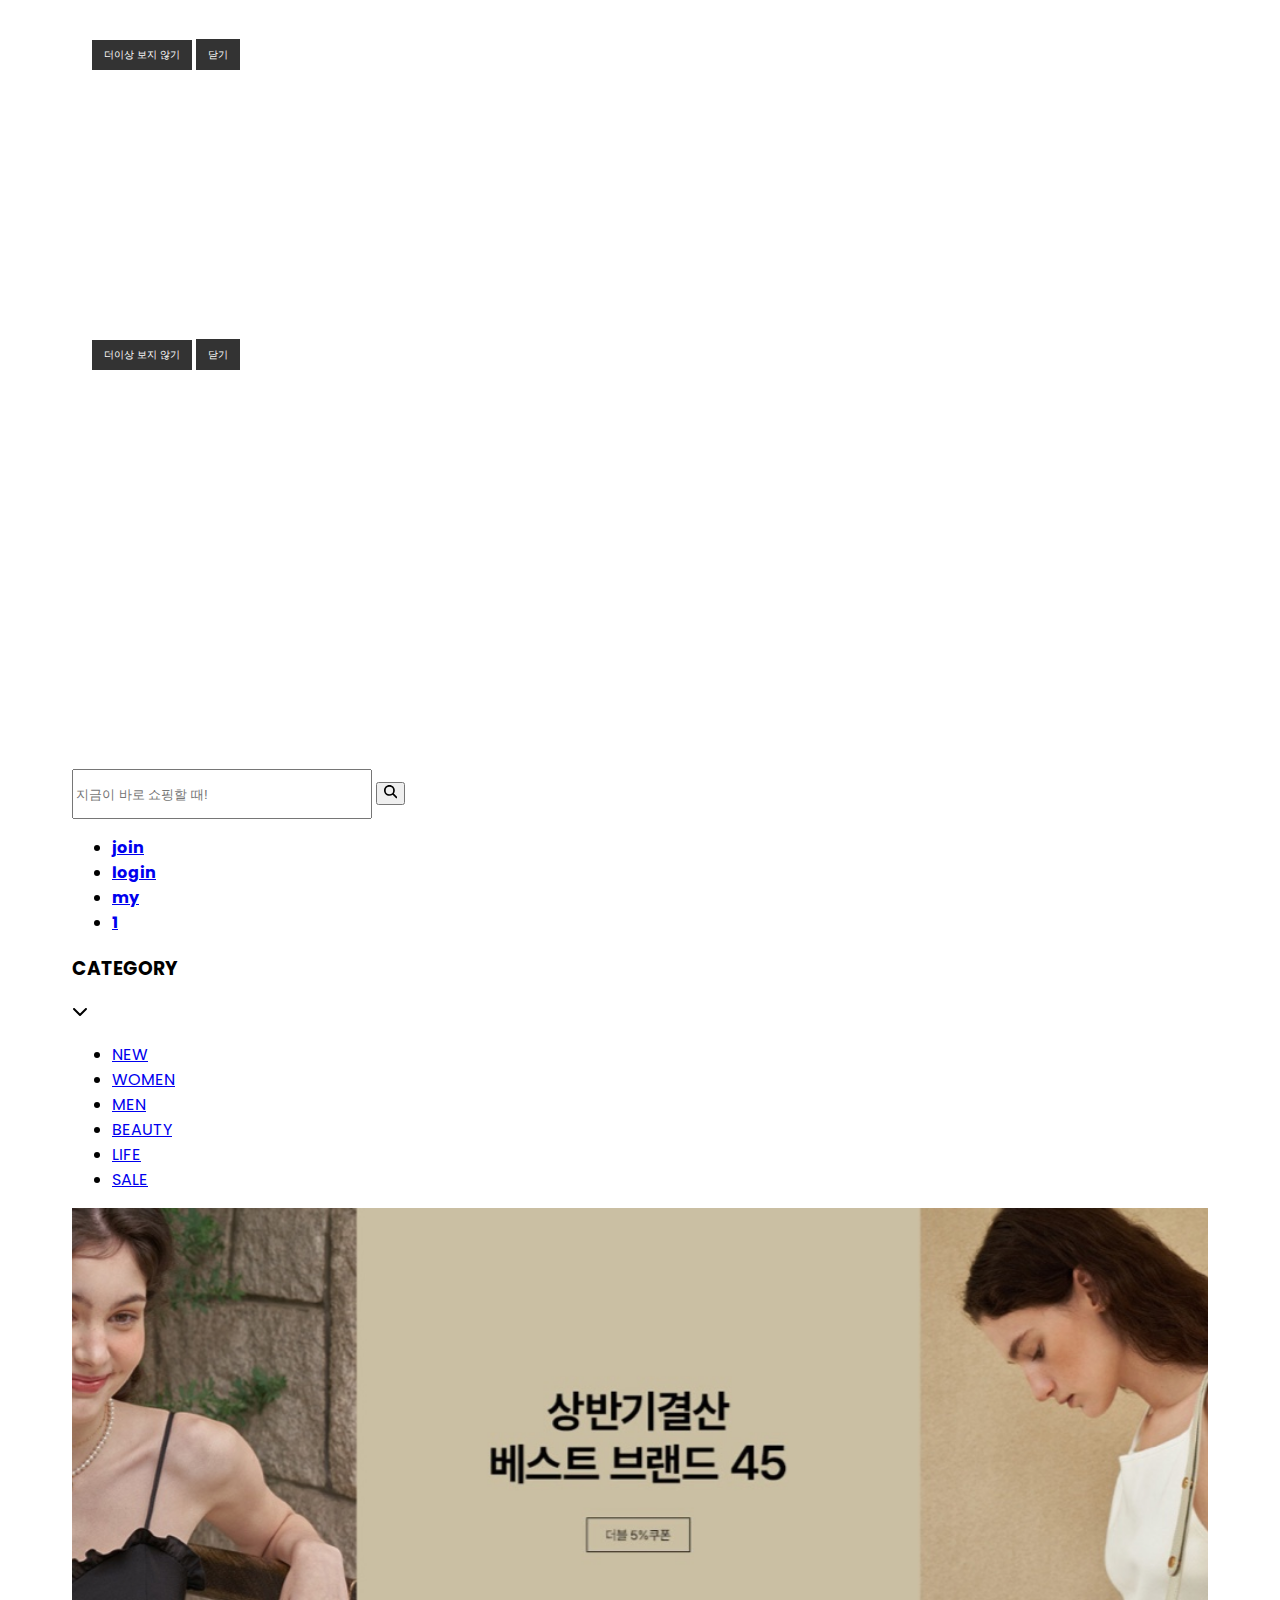
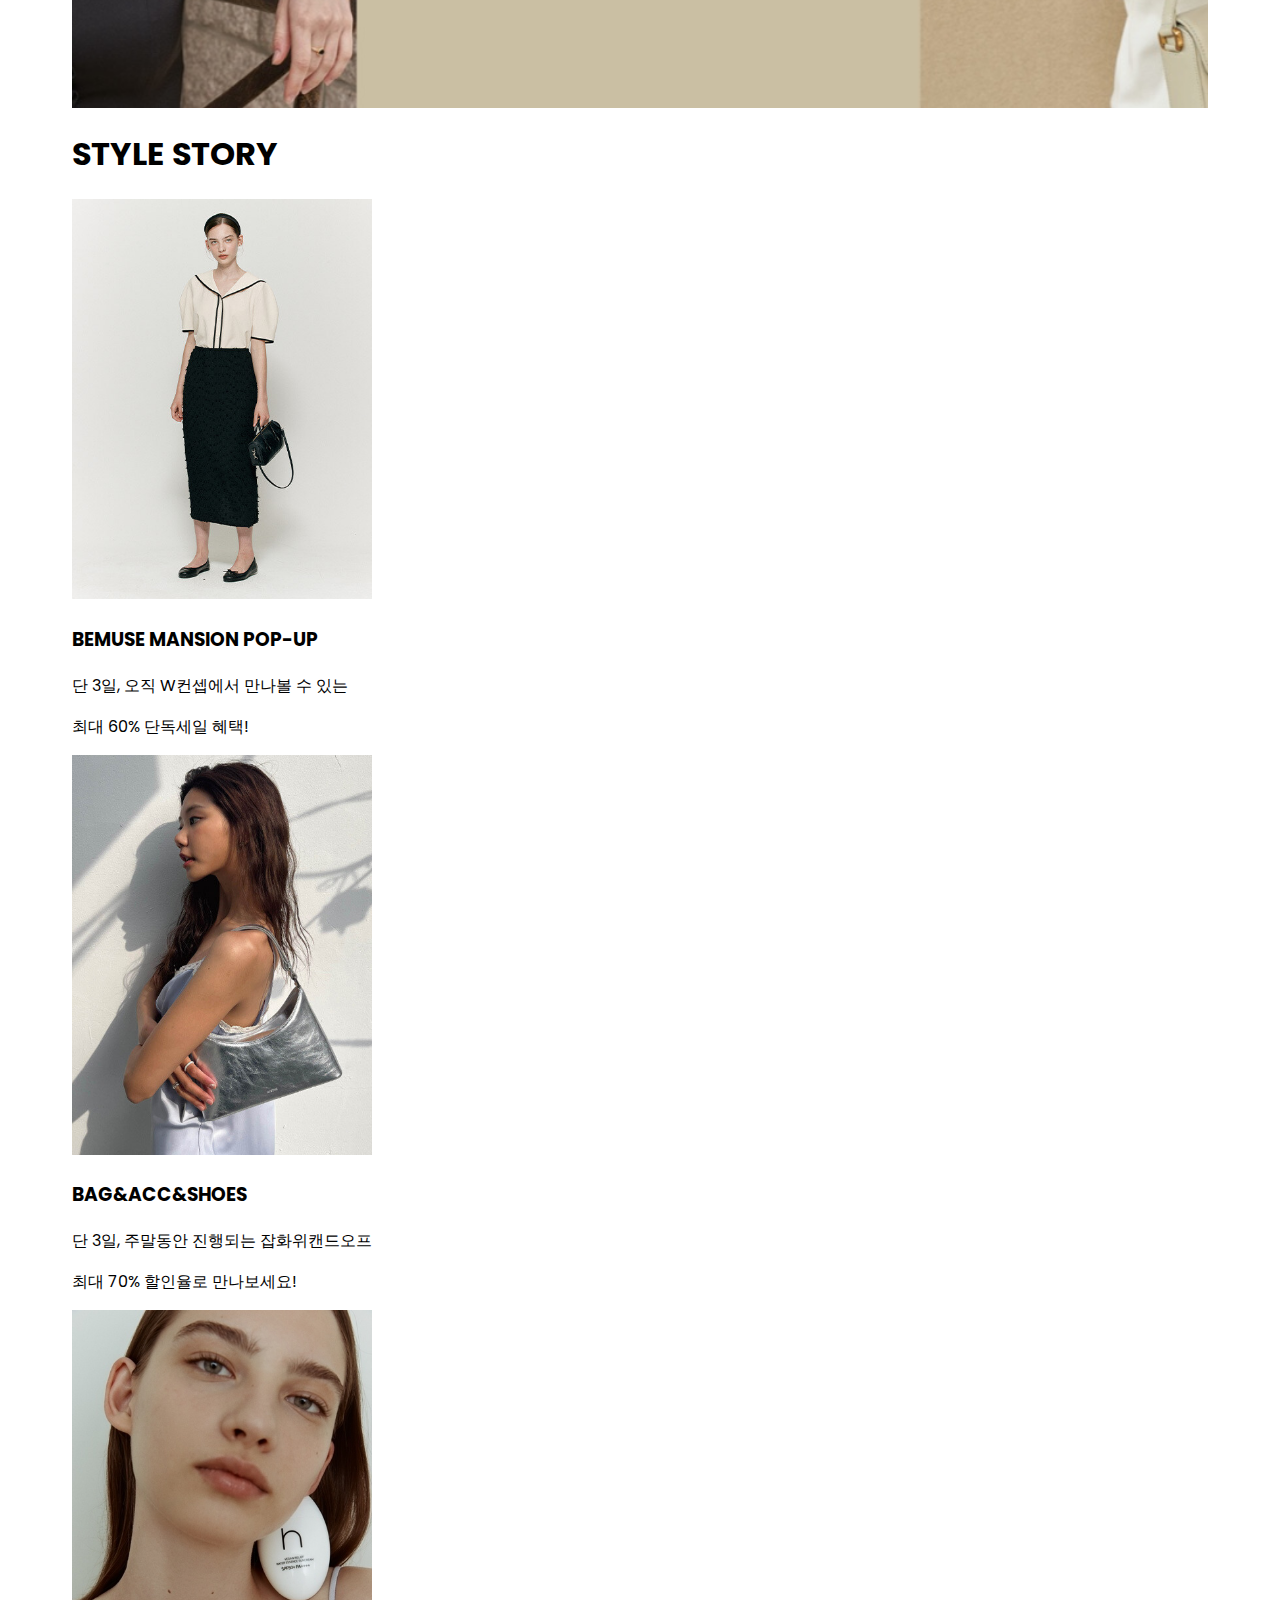
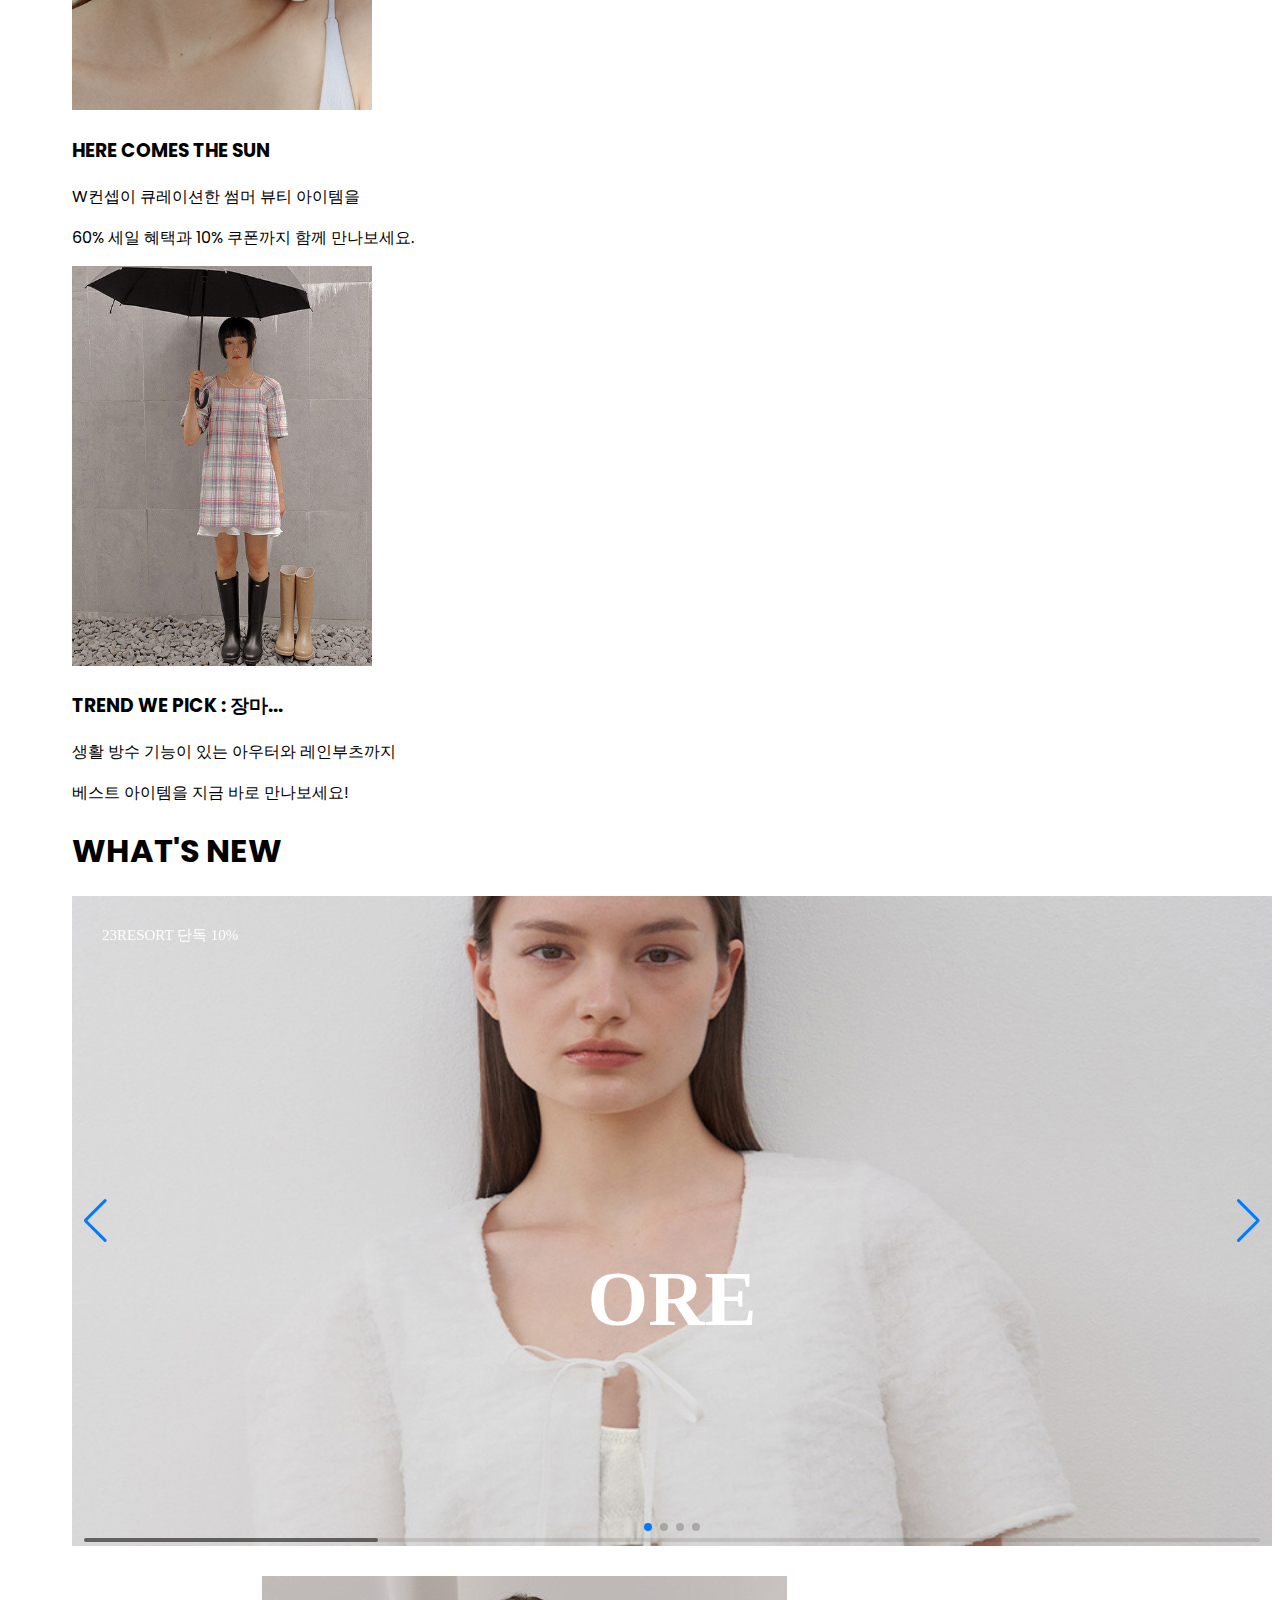
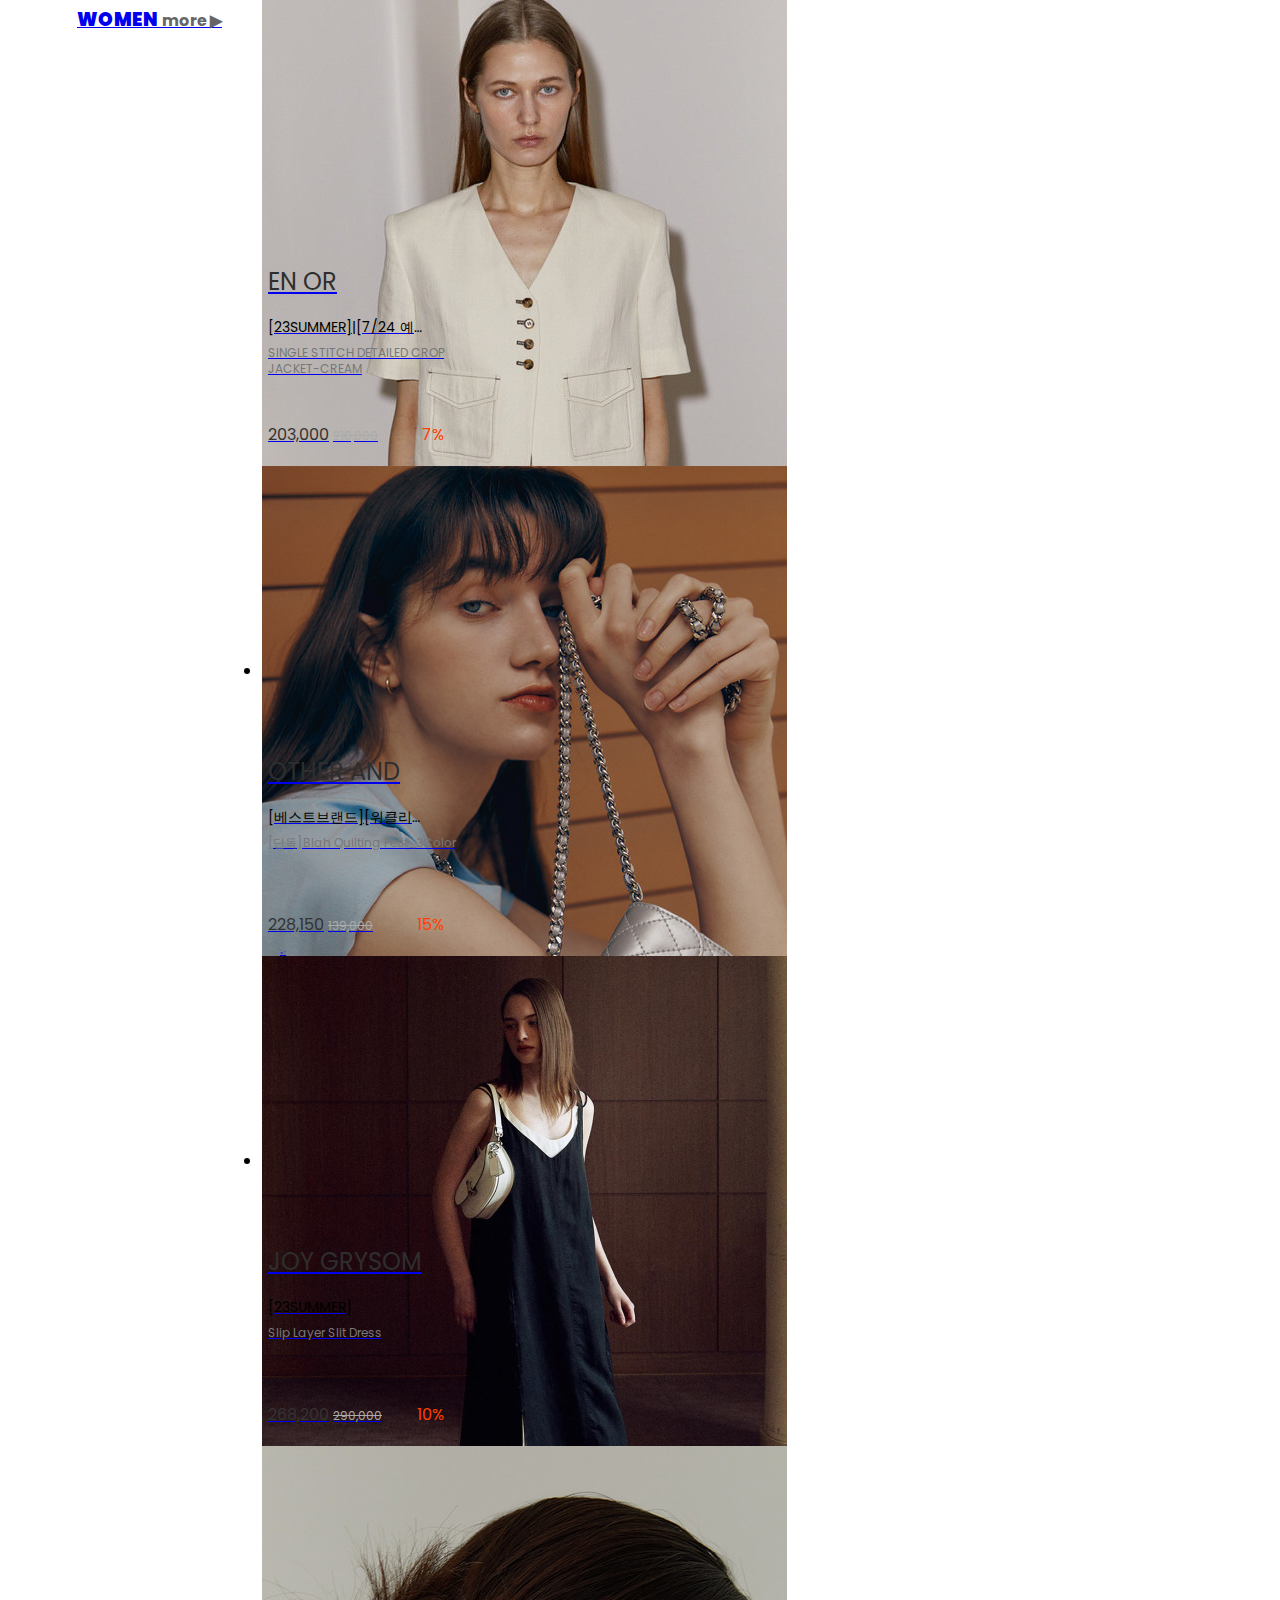
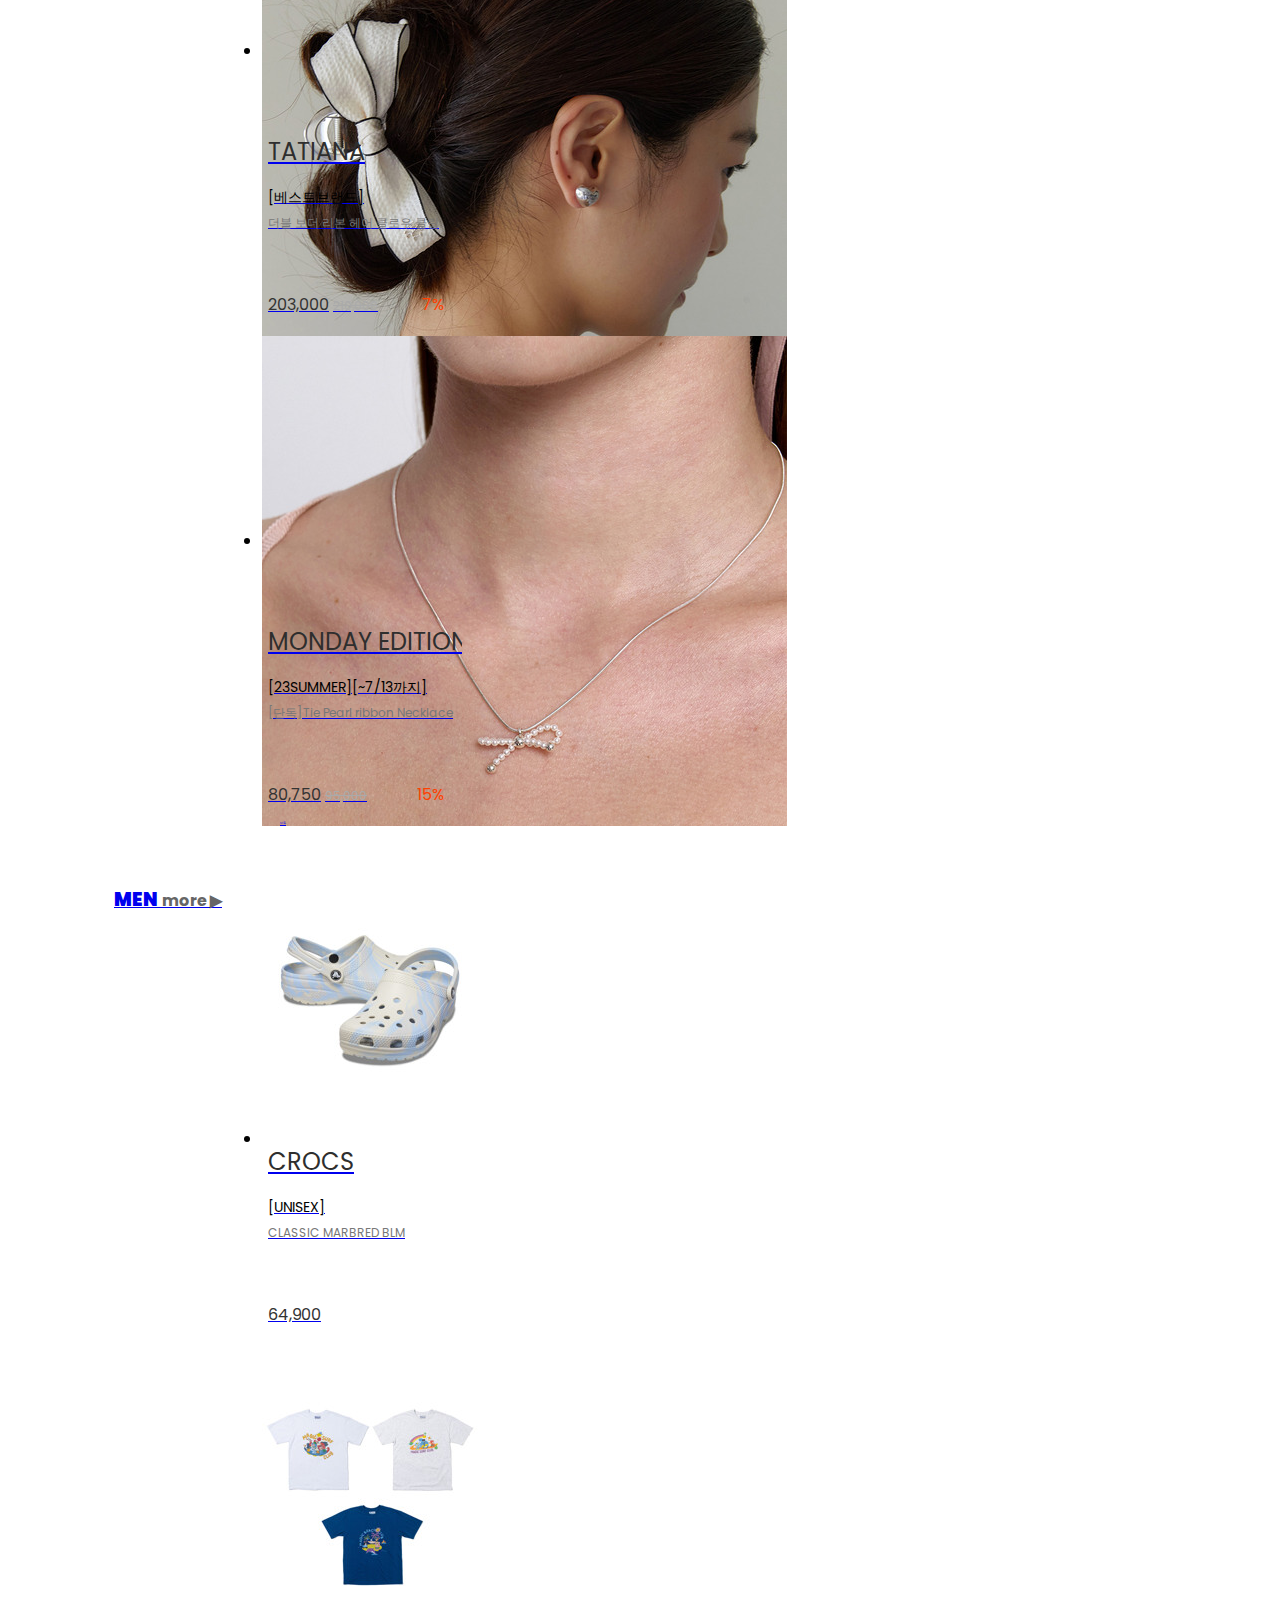
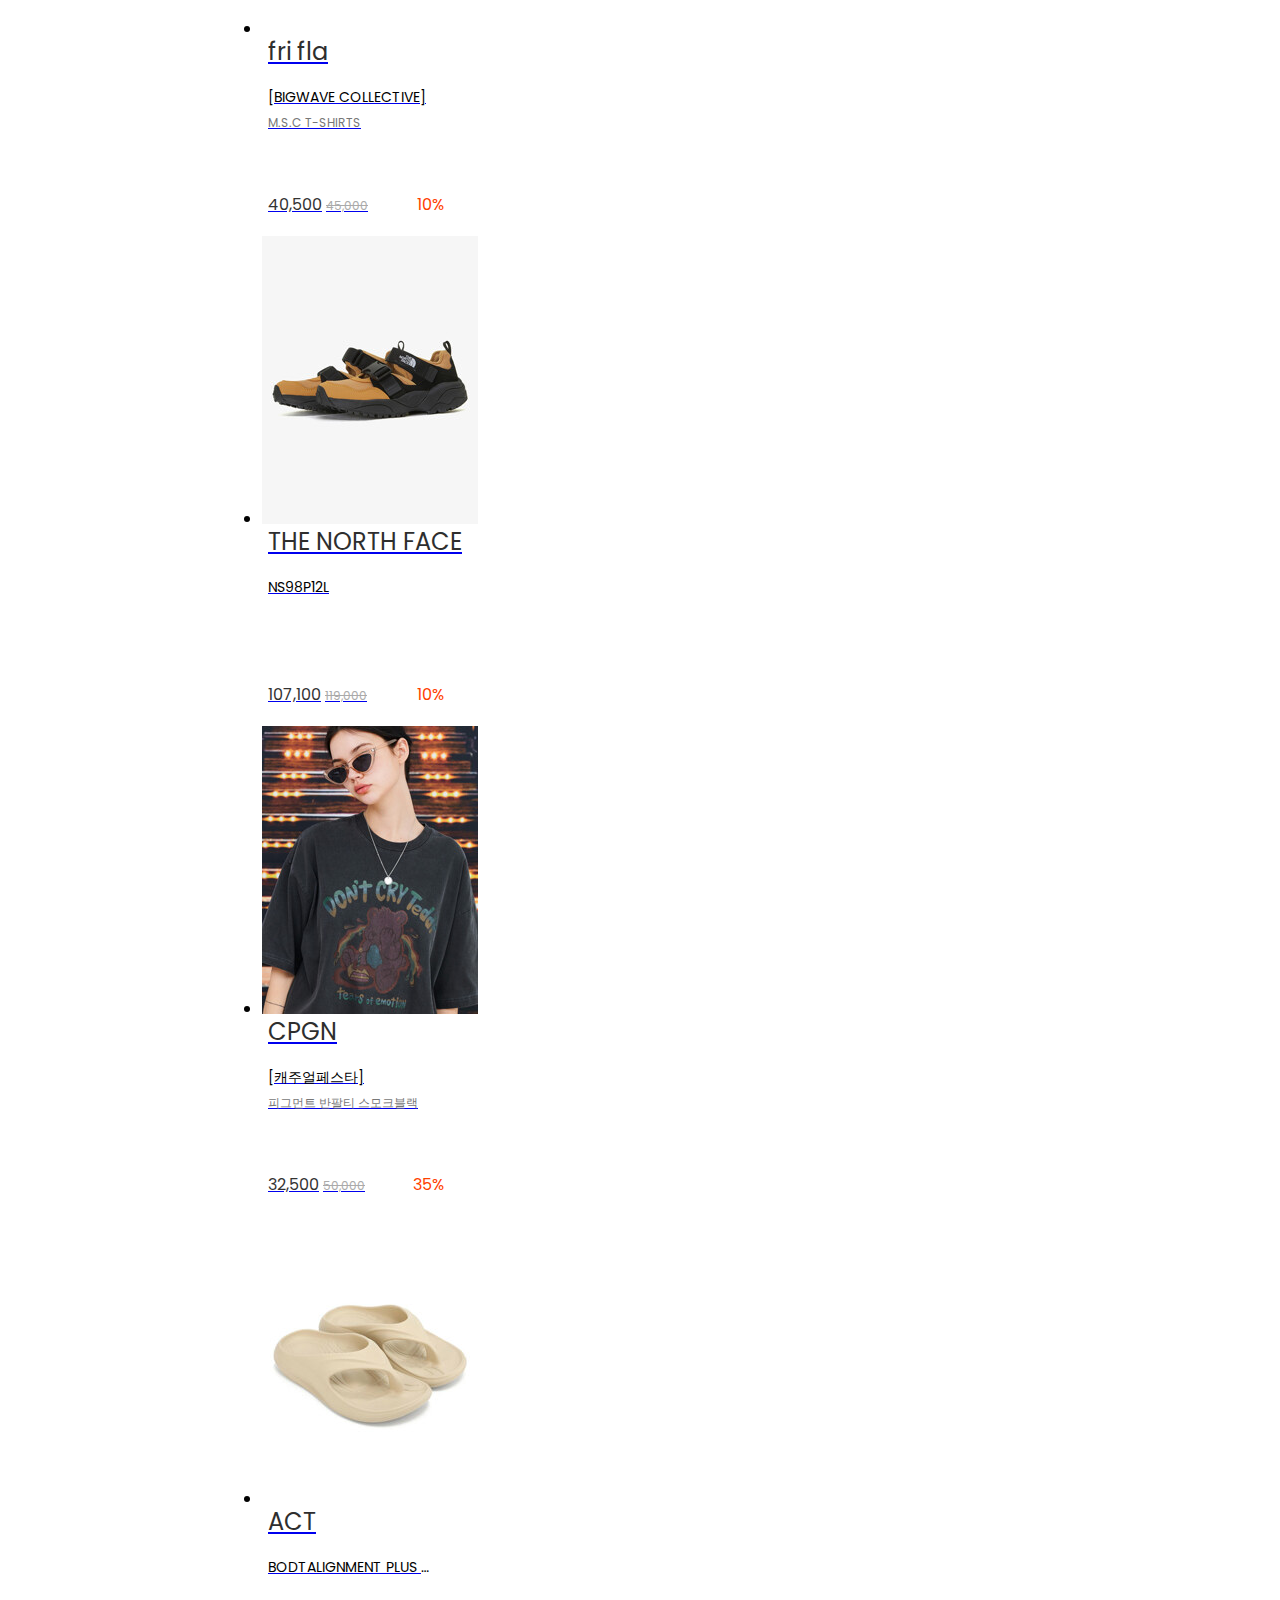
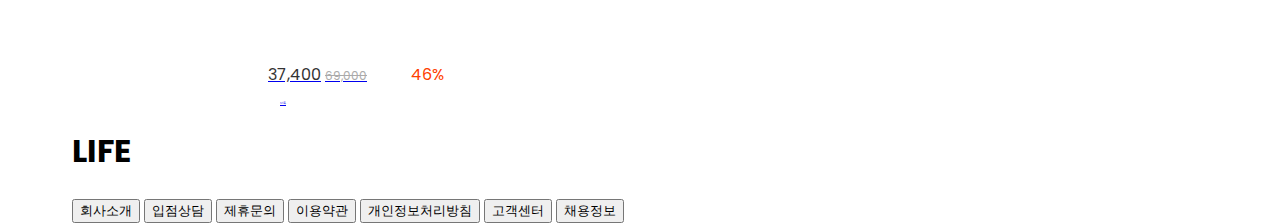
==== commit c98f4237: "0을 1로 바꿈꿈" ====
--- a/index.html
+++ b/index.html
@@ -95,7 +95,7 @@
             </li>
             <li class=" float-left text-center p-4 mt-4">
                 <a href="#">
-                    <strong id="basketCount">0</strong>
+                    <strong id="basketCount">1</strong>
                 </a>
             </li>
         </ul>
